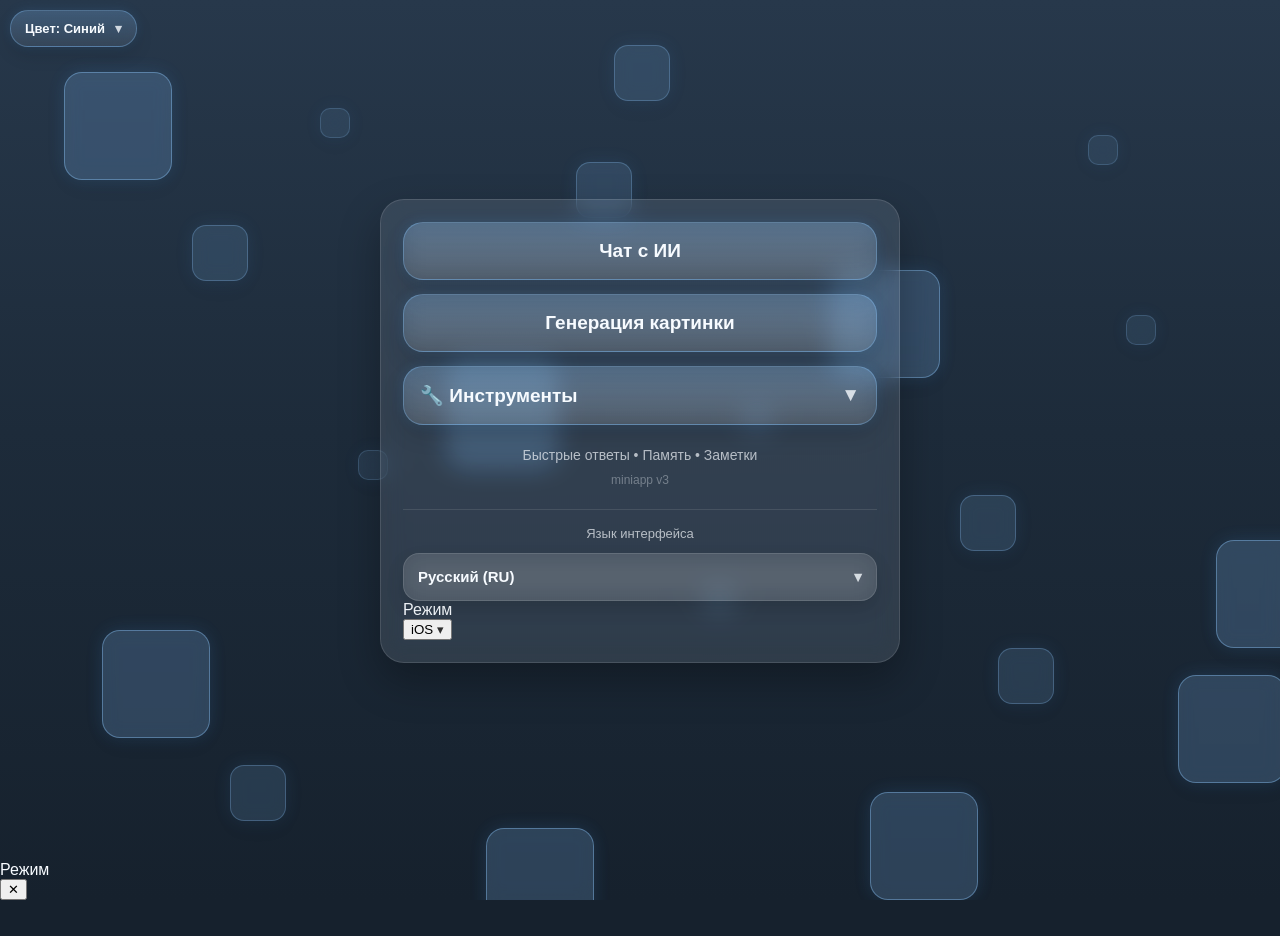
==== docs/index.html @ 754cf3f5 "Update index.html" ====
<!DOCTYPE html>
<html lang="ru">
<head>
  <meta charset="utf-8" />
  <meta name="viewport" content="width=device-width, initial-scale=1, maximum-scale=1, user-scalable=no, viewport-fit=cover" />
  <title>InstaGroq AI</title>

  <script src="https://telegram.org/js/telegram-web-app.js"></script>

  <!-- ПОЛНОЭКРАННЫЙ РЕЖИМ -->
  <script>
    (function(){
      const tg = window.Telegram?.WebApp;
      if (tg) {
        tg.ready();
        tg.expand();
        tg.disableVerticalSwipes();
        
        const setHeight = () => {
          const vh = tg.viewportHeight || window.innerHeight;
          document.documentElement.style.setProperty('--vh', vh + 'px');
        };
        
        setHeight();
        tg.onEvent('viewportChanged', setHeight);
      } else {
        const setHeight = () => {
          document.documentElement.style.setProperty('--vh', window.innerHeight + 'px');
        };
        setHeight();
        window.addEventListener('resize', setHeight);
      }
    })();
  </script>

  <!-- ТЕМА -->
  <script>
    (function(){
      const KEY = "miniapp_theme_v1";
      function getTheme(){
        const url = new URL(window.location.href);
        const qp = url.searchParams.get("theme");
        if (qp) return qp;
        try{ return localStorage.getItem(KEY) || "blue"; }catch(e){ return "blue"; }
      }
      document.documentElement.setAttribute("data-theme", getTheme());
    })();
  </script>

  <!-- Запрет зума -->
  <script>
    (function(){
      document.addEventListener("gesturestart", (e) => e.preventDefault(), { passive:false });
      document.addEventListener("gesturechange", (e) => e.preventDefault(), { passive:false });
      document.addEventListener("gestureend", (e) => e.preventDefault(), { passive:false });

      let lastTouchEnd = 0;
      document.addEventListener("touchend", (e) => {
        const now = Date.now();
        if (now - lastTouchEnd <= 300) e.preventDefault();
        lastTouchEnd = now;
      }, { passive:false });

      document.addEventListener("dblclick", (e) => e.preventDefault(), { passive:false });
    })();
  </script>

  <style>
    /* ПОЛНОЭКРАННЫЕ СТИЛИ */
    :root {
      --vh: 100vh;
    }
    
    html, body {
      height: var(--vh);
      height: -webkit-fill-available;
      margin: 0;
      padding: 0;
      overflow: hidden;
      background: transparent;
    }
    
    body {
      position: relative;
      background: transparent;
      color: var(--text);
      display: flex;
      flex-direction: column;
    }
    
    .wrap {
      height: var(--vh);
      height: -webkit-fill-available;
      display: flex;
      align-items: center;
      justify-content: center;
      padding: 0 16px;
      position: relative;
      z-index: 10;
    }
    
    .card {
      width: min(520px, 100%);
      max-height: 90vh;
      overflow-y: auto;
      -webkit-overflow-scrolling: touch;
    }

    .header, .top, .tool-header {
      padding-top: 12px !important;
    }
  </style>

  <link rel="stylesheet" href="./css/base.css?v=3">
  <link rel="stylesheet" href="./css/index.css?v=6">
  <link rel="stylesheet" href="./css/tools.css?v=1">
</head>

<body>
  <!-- КНОПКА ТЕМЫ -->
  <button class="themePill" id="themeBtn" type="button">
    <span id="themeBtnText">Цвет: Синий</span> <span class="chev">▾</span>
  </button>

  <!-- КУБИКИ -->
  <div class="cube f1" style="left:5%; top:8%"></div>
  <div class="cube small f2" style="left:15%; top:25%"></div>
  <div class="cube tiny f3" style="left:25%; top:12%"></div>
  <div class="cube f4" style="left:35%; top:40%"></div>
  <div class="cube small f5" style="left:45%; top:18%"></div>
  <div class="cube tiny f6" style="left:55%; top:65%"></div>
  <div class="cube f1" style="left:65%; top:30%"></div>
  <div class="cube small f2" style="left:75%; top:55%"></div>
  <div class="cube tiny f3" style="left:85%; top:15%"></div>
  <div class="cube f4" style="left:92%; top:75%"></div>
  
  <div class="cube f5" style="left:8%; top:70%"></div>
  <div class="cube small f6" style="left:18%; top:85%"></div>
  <div class="cube tiny f1" style="left:28%; top:50%"></div>
  <div class="cube f2" style="left:38%; top:92%"></div>
  <div class="cube small f3" style="left:48%; top:5%"></div>
  <div class="cube tiny f4" style="left:58%; top:45%"></div>
  <div class="cube f5" style="left:68%; top:88%"></div>
  <div class="cube small f6" style="left:78%; top:72%"></div>
  <div class="cube tiny f1" style="left:88%; top:35%"></div>
  <div class="cube f2" style="left:95%; top:60%"></div>

  <div class="wrap">
    <div class="card">
      <!-- ОБЫЧНЫЕ КНОПКИ -->
      <button class="btn" id="chatBtn" onclick="openPage('chat.html')">💬 Чат с ИИ</button>
      <button class="btn" id="imgBtn" onclick="openPage('image.html')">🎨 Генерация картинки</button>
      
      <!-- КНОПКА ИНСТРУМЕНТОВ -->
      <div class="tools-container">
        <button class="btn tools-btn" id="toolsBtn" type="button">
          <span id="toolsBtnText">🔧 Инструменты</span> <span class="chev" id="toolsChev">▼</span>
        </button>
        
        <div class="tools-dropdown" id="toolsDropdown">
          <div class="tool-item" onclick="openTool('remove-bg.html')">
            <span class="tool-icon">📸</span>
            <span class="tool-text" id="toolRemoveBgText">Удаление фона</span>
            <span class="tool-arrow">▶</span>
          </div>
          <div class="tool-item" onclick="openTool('text-from-image.html')">
            <span class="tool-icon">🎨</span>
            <span class="tool-text" id="toolTextFromImageText">Текст с фото</span>
            <span class="tool-arrow">▶</span>
          </div>
          <div class="tool-item" onclick="openTool('selfie-filters.html')">
            <span class="tool-icon">🤳</span>
            <span class="tool-text" id="toolSelfieFiltersText">Селфи фильтры</span>
            <span class="tool-arrow">▶</span>
          </div>
          <div class="tool-item" onclick="openTool('music.html')">
            <span class="tool-icon">🎵</span>
            <span class="tool-text" id="toolMusicText">Создание музыки</span>
            <span class="tool-arrow">▶</span>
          </div>
          <div class="tool-item" onclick="openTool('meme.html')">
            <span class="tool-icon">📝</span>
            <span class="tool-text" id="toolMemeText">Создание мемов</span>
            <span class="tool-arrow">▶</span>
          </div>
          <div class="tool-item" onclick="openTool('qr.html')">
            <span class="tool-icon">📱</span>
            <span class="tool-text" id="toolQrText">QR коды</span>
            <span class="tool-arrow">▶</span>
          </div>
        </div>
      </div>

      <div class="sub" id="subText">Быстрые ответы • Память • Заметки</div>
      <div class="ver" id="verText">miniapp v3</div>

      <!-- БЛОК ЯЗЫКА -->
      <div class="langBlock">
        <div class="langTitle" id="langTitle">Язык интерфейса</div>
        <button class="langPill" id="langBtn" type="button">
          <span id="langBtnText">Русский (RU)</span> <span class="chev">▾</span>
        </button>
      </div>

      <!-- БЛОК ПЛАТФОРМЫ (iOS/Android) - НОВЫЙ -->
      <div class="platformBlock">
        <div class="platformTitle" id="platformTitle">Режим</div>
        <button class="platformPill" id="platformBtn" type="button">
          <span id="platformBtnText">iOS</span> <span class="chev">▾</span>
        </button>
      </div>
    </div>
  </div>

  <!-- Оверлей языков -->
  <div class="langOverlay" id="langOverlay">
    <div class="langSheet">
      <div class="langSheetHeader">
        <div class="langSheetTitle" id="langSheetTitle">Язык</div>
        <button class="langClose" id="langClose" type="button">✕</button>
      </div>
      <div class="langList" id="langList"></div>
    </div>
  </div>

  <!-- Оверлей темы -->
  <div class="themeOverlay" id="themeOverlay">
    <div class="themeSheet">
      <div class="themeSheetHeader">
        <div class="themeSheetTitle" id="themeSheetTitle">Цвет</div>
        <button class="themeClose" id="themeClose" type="button">✕</button>
      </div>
      <div class="themeList" id="themeList"></div>
    </div>
  </div>

  <!-- Оверлей платформы (iOS/Android) - НОВЫЙ -->
  <div class="platformOverlay" id="platformOverlay">
    <div class="platformSheet">
      <div class="platformSheetHeader">
        <div class="platformSheetTitle" id="platformSheetTitle">Режим</div>
        <button class="platformClose" id="platformClose" type="button">✕</button>
      </div>
      <div class="platformList" id="platformList"></div>
    </div>
  </div>

  <script>
    // Функция открытия страниц внутри Telegram
    function openPage(page) {
      const tg = window.Telegram?.WebApp;
      const lang = getSavedLang();
      const theme = getSavedTheme();
      const platform = getSavedPlatform();
      
      const baseUrl = window.location.origin + window.location.pathname.replace('index.html', '');
      const fullUrl = `${baseUrl}${page}?lang=${encodeURIComponent(lang)}&theme=${encodeURIComponent(theme)}&platform=${encodeURIComponent(platform)}`;
      
      window.location.href = fullUrl;
    }

    // Функция открытия инструментов
    function openTool(toolPage) {
      const tg = window.Telegram?.WebApp;
      const lang = getSavedLang();
      const theme = getSavedTheme();
      const platform = getSavedPlatform();
      
      const baseUrl = window.location.origin + window.location.pathname.replace('index.html', '');
      const fullUrl = `${baseUrl}tools/${toolPage}?lang=${encodeURIComponent(lang)}&theme=${encodeURIComponent(theme)}&platform=${encodeURIComponent(platform)}`;
      
      window.location.href = fullUrl;
    }

    // Получение сохраненного языка
    function getSavedLang() {
      try { return localStorage.getItem("miniapp_lang_v1") || "ru"; } 
      catch(e) { return "ru"; }
    }

    // Получение сохраненной темы
    function getSavedTheme() {
      try { return localStorage.getItem("miniapp_theme_v1") || "blue"; } 
      catch(e) { return "blue"; }
    }

    // Получение сохраненной платформы (iOS/Android) - НОВОЕ
    function getSavedPlatform() {
      try { return localStorage.getItem("miniapp_platform_v1") || "ios"; } 
      catch(e) { return "ios"; }
    }

    // Инициализация выпадающего меню
    (function() {
      const toolsBtn = document.getElementById('toolsBtn');
      const toolsDropdown = document.getElementById('toolsDropdown');
      const toolsChev = document.getElementById('toolsChev');
      
      if (!toolsBtn || !toolsDropdown) return;
      
      let isOpen = false;
      try {
        isOpen = localStorage.getItem('tools_menu_open') === 'true';
      } catch(e) {}
      
      function toggleTools(e) {
        e.preventDefault();
        e.stopPropagation();
        
        isOpen = !isOpen;
        
        if (isOpen) {
          toolsDropdown.classList.add('open');
          toolsBtn.classList.add('active');
          toolsChev.classList.add('rotate');
          toolsChev.textContent = '▲';
        } else {
          toolsDropdown.classList.remove('open');
          toolsBtn.classList.remove('active');
          toolsChev.classList.remove('rotate');
          toolsChev.textContent = '▼';
        }
        
        try {
          localStorage.setItem('tools_menu_open', isOpen);
        } catch(e) {}
      }
      
      toolsBtn.addEventListener('click', toggleTools);
      
      document.addEventListener('click', (e) => {
        if (isOpen && !toolsBtn.contains(e.target) && !toolsDropdown.contains(e.target)) {
          toggleTools(e);
        }
      });
      
      if (isOpen) {
        toolsDropdown.classList.add('open');
        toolsBtn.classList.add('active');
        toolsChev.textContent = '▲';
      }
    })();
  </script>

  <!-- Подключаем index.js -->
  <script type="module" src="./js/index.js?v=7"></script>
</body>
</html>
---- docs/css/base.css ----
:root{
  --vh: 100vh;
  --bgTop:#27384b;
  --bgMid:#1d2b3a;
  --bgBot:#16212d;
  --accent1:#5aaeff;
  --accent2:#3496ff;
  --text:#f7fbff;
  --user-bg: rgba(90, 174, 255, 0.28);
  --user-border: rgba(90, 174, 255, 0.34);
}

/* Черная тема */
:root[data-theme="black"]{
  --bgTop:#1b2430;
  --bgMid:#141b24;
  --bgBot:#0e141c;
  --accent1:#8bb8ff;
  --accent2:#5a98ff;
  --text:#f7fbff;
  --user-bg: rgba(139, 184, 255, 0.25);
  --user-border: rgba(139, 184, 255, 0.30);
}

/* Светлая тема */
:root[data-theme="light"]{
  --bgTop:#e8edf5;
  --bgMid:#d9e0eb;
  --bgBot:#cad1de;
  --accent1:#3a8cff;
  --accent2:#1a6cff;
  --text:#1a2634;
  --user-bg: rgba(58, 140, 255, 0.12);
  --user-border: rgba(58, 140, 255, 0.20);
}

*{
  box-sizing:border-box;
  -webkit-tap-highlight-color: transparent;
}

html,body{
  height:100%;
  margin:0;
  font-family:-apple-system,BlinkMacSystemFont,"Segoe UI",Roboto,Inter,Arial,sans-serif;
}

/* защита от вспышек */
html{
  background: var(--bgBot);
}

body{
  position: relative;
  background: transparent;
  background-color: var(--bgBot);
  color: var(--text);
  display: flex;
  flex-direction: column;
  height: var(--vh);
  overflow: hidden;
  touch-action: manipulation;
  -webkit-text-size-adjust: 100%;
}

/* основной фон */
body::after{
  content:"";
  position: fixed;
  inset: 0;
  pointer-events: none;
  z-index: 0;

  background:
    linear-gradient(180deg, var(--bgTop) 0%, var(--bgMid) 48%, var(--bgBot) 100%);
  background-repeat: no-repeat;
  background-color: var(--bgBot);
  filter: none;
}

/* контент поверх */
body > *{
  position: relative;
  z-index: 2;
}
---- docs/css/index.css ----
:root {
  --vh: 100vh;

  --bgTop: #27384b;
  --bgMid: #1d2b3a;
  --bgBot: #16212d;

  --accent1: #5aaeff;
  --accent2: #3496ff;

  --text: #f7fbff;
  --subtext: rgba(247, 251, 255, 0.68);
  
  /* Панели выбора */
  --sheet-bg: rgba(24, 31, 40, .97);
  --sheet-border: rgba(255, 255, 255, .10);
  --sheet-text: #f7fbff;
}

/* Черная тема */
:root[data-theme="black"]{
  --bgTop:#1b2430;
  --bgMid:#141b24;
  --bgBot:#0e141c;
  --accent1:#8bb8ff;
  --accent2:#5a98ff;
  --subtext: rgba(247, 251, 255, 0.68);
  --sheet-bg: rgba(24, 31, 40, .97);
  --sheet-border: rgba(255, 255, 255, .10);
  --sheet-text: #f7fbff;
}

/* Синяя тема */
:root[data-theme="blue"]{
  --bgTop:#27384b;
  --bgMid:#1d2b3a;
  --bgBot:#16212d;
  --accent1:#5aaeff;
  --accent2:#3496ff;
  --text:#f7fbff;
  --subtext: rgba(247, 251, 255, 0.68);
  --sheet-bg: rgba(39, 56, 75, 0.95);
  --sheet-border: rgba(90, 174, 255, 0.3);
  --sheet-text: #f7fbff;
}

/* Светлая тема */
:root[data-theme="light"]{
  --bgTop:#e8edf5;
  --bgMid:#d9e0eb;
  --bgBot:#cad1de;
  --accent1:#3a8cff;
  --accent2:#1a6cff;
  --text:#1a2634;
  --subtext: rgba(0, 0, 0, 0.55);
  
  /* Светлые панели с блюром */
  --sheet-bg: rgba(255, 255, 255, 0.85);
  --sheet-border: rgba(0, 0, 0, 0.1);
  --sheet-text: #1a2634;
  
  /* Серая обводка для кнопок */
  --btn-border: rgba(0, 0, 0, 0.15);
  --btn-bg: rgba(255, 255, 255, 0.4);
  --btn-blur: blur(12px);
}

* {
  box-sizing: border-box;
  -webkit-tap-highlight-color: transparent;
}

html, body {
  height: 100%;
  margin: 0;
  font-family: -apple-system, BlinkMacSystemFont, "Segoe UI", Roboto, Inter, Arial, sans-serif;
  overflow: hidden;
  overscroll-behavior: none;
  touch-action: manipulation;
  -webkit-text-size-adjust: 100%;
}

body {
  position: relative;
  background: transparent;
  background-color: var(--bgBot);
  color: var(--text);
  display: flex;
  flex-direction: column;
  height: var(--vh);
  overflow: hidden;
}

body::after {
  content: "";
  position: fixed;
  inset: 0;
  pointer-events: none;
  z-index: 0;
  background:
    linear-gradient(180deg, var(--bgTop) 0%, var(--bgMid) 48%, var(--bgBot) 100%);
  background-repeat: no-repeat;
  background-color: var(--bgBot);
  filter: none;
}

body > * {
  position: relative;
  z-index: 2;
}

/* ========================= */
/* КУБИКИ - НЕ ТРОГАЕМ */
/* ========================= */
.cube {
  position: absolute;
  width: 108px;
  height: 108px;
  border-radius: 18px;

  background: color-mix(in srgb, var(--accent1) 18%, white 10%);
  border: 1px solid color-mix(in srgb, var(--accent1) 42%, white 20%);
  backdrop-filter: blur(8px) saturate(120%);
  -webkit-backdrop-filter: blur(8px) saturate(120%);
  box-shadow:
    0 8px 20px rgba(0,0,0,.08),
    0 0 18px color-mix(in srgb, var(--accent1) 22%, transparent);
  pointer-events: none;
  opacity: .72;
}

.cube.small {
  width: 56px;
  height: 56px;
  border-radius: 14px;
  opacity: .52;
}

.cube.tiny {
  width: 30px;
  height: 30px;
  border-radius: 10px;
  opacity: .38;
}

/* анимации */
.f1 { animation: drift1 14s ease-in-out infinite; }
.f2 { animation: drift2 16s ease-in-out infinite; }
.f3 { animation: drift3 15s ease-in-out infinite; }
.f4 { animation: drift4 17s ease-in-out infinite; }
.f5 { animation: drift5 13s ease-in-out infinite; }
.f6 { animation: drift6 18s ease-in-out infinite; }

@keyframes drift1{ 0%,100%{transform: translate(0,0)} 50%{transform: translate(12px,-14px)} }
@keyframes drift2{ 0%,100%{transform: translate(0,0)} 50%{transform: translate(-14px,-10px)} }
@keyframes drift3{ 0%,100%{transform: translate(0,0)} 50%{transform: translate(10px,12px)} }
@keyframes drift4{ 0%,100%{transform: translate(0,0)} 50%{transform: translate(-12px,14px)} }
@keyframes drift5{ 0%,100%{transform: translate(0,0)} 50%{transform: translate(8px,-10px)} }
@keyframes drift6{ 0%,100%{transform: translate(0,0)} 50%{transform: translate(-8px,10px)} }

/* ========================= */
/* ОСНОВНОЙ КОНТЕЙНЕР */
/* ========================= */
.wrap {
  position: relative;
  height: 100%;
  display: flex;
  align-items: center;
  justify-content: center;
  padding: 24px;
  z-index: 10;
}

/* ========================= */
/* КАРТОЧКА МЕНЮ */
/* ========================= */
.card {
  width: min(520px, 100%);
  padding: 22px;
  border-radius: 24px;
  background: rgba(255, 255, 255, .10);
  border: 1px solid rgba(255, 255, 255, .12);
  backdrop-filter: blur(12px) saturate(118%);
  -webkit-backdrop-filter: blur(12px) saturate(118%);
  box-shadow: 0 18px 42px rgba(0,0,0,.28);
}

/* ========================= */
/* КНОПКИ - СВЕТЛАЯ ТЕМА С БЛЮРОМ И СЕРОЙ ОБВОДКОЙ */
/* ========================= */
.btn {
  display: block;
  width: 100%;
  text-align: center;
  padding: 17px 16px;
  border-radius: 20px;
  font-size: 19px;
  font-weight: 800;
  color: var(--text);
  text-decoration: none;
  background:
    linear-gradient(
      180deg,
      color-mix(in srgb, var(--accent1) 18%, white 8%) 0%,
      rgba(255,255,255,.08) 100%
    );
  border: 1px solid color-mix(in srgb, var(--accent1) 24%, rgba(255,255,255,.12));
  backdrop-filter: blur(12px) saturate(115%);
  -webkit-backdrop-filter: blur(12px) saturate(115%);
  box-shadow:
    0 10px 22px rgba(0,0,0,.14),
    0 0 14px color-mix(in srgb, var(--accent1) 16%, transparent);
  margin-bottom: 14px;
  transition: all 0.2s ease;
}

/* Светлая тема - кнопки с блюром и серой обводкой */
:root[data-theme="light"] .btn {
  background: var(--btn-bg);
  backdrop-filter: var(--btn-blur);
  -webkit-backdrop-filter: var(--btn-blur);
  border: 1.5px solid var(--btn-border);
  color: var(--text);
  box-shadow: 0 4px 12px rgba(0, 0, 0, 0.05);
}

.btn:active {
  transform: scale(.995);
  box-shadow:
    0 12px 24px rgba(0,0,0,.18),
    0 0 18px color-mix(in srgb, var(--accent1) 20%, transparent);
}

.btn:hover {
  border-color: color-mix(in srgb, var(--accent1) 35%, rgba(255,255,255,.18));
  background:
    linear-gradient(
      180deg,
      color-mix(in srgb, var(--accent1) 22%, white 10%) 0%,
      rgba(255,255,255,.10) 100%
    );
}

/* Светлая тема - hover для кнопок */
:root[data-theme="light"] .btn:hover {
  border-color: var(--accent1);
  background: rgba(255, 255, 255, 0.5);
}

/* ========================= */
/* КНОПКА ИНСТРУМЕНТОВ */
/* ========================= */
.tools-btn {
  display: flex !important;
  align-items: center !important;
  justify-content: space-between !important;
  margin-bottom: 0 !important;
}

.tools-btn.active {
  border-color: var(--accent1) !important;
  background: rgba(255,255,255,0.15) !important;
}

/* Светлая тема - кнопка инструментов */
:root[data-theme="light"] .tools-btn {
  background: var(--btn-bg);
  backdrop-filter: var(--btn-blur);
  -webkit-backdrop-filter: var(--btn-blur);
  border: 1.5px solid var(--btn-border);
}

:root[data-theme="light"] .tools-btn.active {
  background: rgba(255, 255, 255, 0.5) !important;
  border-color: var(--accent1) !important;
}

/* Выпадающий список */
.tools-dropdown {
  max-height: 0;
  opacity: 0;
  overflow: hidden;
  transition: all 0.3s cubic-bezier(0.4, 0, 0.2, 1);
  margin: 0;
  border-radius: 16px;
}

.tools-dropdown.open {
  max-height: 500px;
  opacity: 1;
  margin: 12px 0 8px 0;
}

/* Элементы инструментов */
.tool-item {
  display: flex;
  align-items: center;
  padding: 14px 18px;
  margin: 6px 0;
  background: rgba(255, 255, 255, 0.06);
  border: 1px solid rgba(255, 255, 255, .12);
  border-radius: 16px;
  backdrop-filter: blur(12px) saturate(140%);
  -webkit-backdrop-filter: blur(12px) saturate(140%);
  text-decoration: none;
  color: var(--text);
  transition: all 0.2s ease;
  position: relative;
  overflow: hidden;
  box-shadow: 0 10px 22px rgba(0,0,0,.14);
}

/* Светлая тема - элементы инструментов с блюром и серой обводкой */
:root[data-theme="light"] .tool-item {
  background: var(--btn-bg);
  backdrop-filter: var(--btn-blur);
  -webkit-backdrop-filter: var(--btn-blur);
  border: 1.5px solid var(--btn-border);
  box-shadow: 0 4px 12px rgba(0, 0, 0, 0.05);
}

.tool-item:hover {
  background: rgba(255, 255, 255, 0.15);
  border-color: var(--accent1);
  transform: translateX(6px);
}

/* Светлая тема - hover для элементов инструментов */
:root[data-theme="light"] .tool-item:hover {
  background: rgba(255, 255, 255, 0.5);
  border-color: var(--accent1);
}

.tool-icon {
  font-size: 26px;
  min-width: 48px;
  text-align: center;
  filter: drop-shadow(0 2px 4px rgba(0,0,0,0.2));
}

.tool-text {
  flex: 1;
  font-weight: 700;
  font-size: 16px;
  letter-spacing: 0.3px;
}

.tool-arrow {
  color: rgba(255, 255, 255, 0.4);
  font-size: 14px;
  transition: transform 0.2s ease;
}

/* Светлая тема - стрелка */
:root[data-theme="light"] .tool-arrow {
  color: rgba(0, 0, 0, 0.4);
}

.tool-item:hover .tool-arrow {
  color: var(--accent1);
  transform: translateX(3px);
}

/* ========================= */
/* ТЕКСТЫ */
/* ========================= */
.sub {
  margin-top: 22px;
  text-align: center;
  color: var(--subtext);
  font-size: 14px;
}

.ver {
  margin-top: 10px;
  text-align: center;
  font-size: 12px;
  opacity: 0.5;
  color: var(--subtext);
}

/* ========================= */
/* БЛОК ЯЗЫКА */
/* ========================= */
.langBlock {
  margin-top: 22px;
  border-top: 1px solid rgba(255, 255, 255, .10);
  padding-top: 16px;
}

/* Светлая тема - разделитель */
:root[data-theme="light"] .langBlock {
  border-top-color: rgba(0, 0, 0, 0.1);
}

.langTitle {
  font-size: 13px;
  color: var(--subtext);
  margin-bottom: 12px;
  text-align: center;
}

.langPill {
  width: 100%;
  border-radius: 16px;
  padding: 14px 14px;
  background: rgba(255, 255, 255, .10);
  border: 1px solid rgba(255, 255, 255, .12);
  color: var(--text);
  outline: none;
  backdrop-filter: blur(12px) saturate(115%);
  -webkit-backdrop-filter: blur(12px) saturate(115%);
  box-shadow: 0 8px 18px rgba(0,0,0,.12);
  font-size: 15px;
  font-weight: 700;
  display: flex;
  align-items: center;
  justify-content: space-between;
  gap: 12px;
  cursor: pointer;
  transition: all 0.2s ease;
}

/* Светлая тема - кнопка языка с блюром и серой обводкой */
:root[data-theme="light"] .langPill {
  background: var(--btn-bg);
  backdrop-filter: var(--btn-blur);
  -webkit-backdrop-filter: var(--btn-blur);
  border: 1.5px solid var(--btn-border);
  color: var(--text);
  box-shadow: 0 4px 12px rgba(0, 0, 0, 0.05);
}

.langPill:hover {
  background: rgba(255, 255, 255, .13);
  border-color: color-mix(in srgb, var(--accent1) 26%, rgba(255,255,255,.18));
}

.langPill:active {
  transform: scale(.995);
}

.chev {
  opacity: .8;
}

/* ========================= */
/* КНОПКА ТЕМЫ */
/* ========================= */
.themePill {
  position: fixed;
  top: calc(10px + env(safe-area-inset-top));
  left: 10px;
  z-index: 10000;
  padding: 10px 14px;
  border-radius: 18px;
  background:
    linear-gradient(
      180deg,
      color-mix(in srgb, var(--accent1) 16%, white 8%) 0%,
      rgba(255,255,255,.08) 100%
    );
  border: 1px solid color-mix(in srgb, var(--accent1) 24%, rgba(255,255,255,.12));
  color: var(--text);
  backdrop-filter: blur(12px) saturate(115%);
  -webkit-backdrop-filter: blur(12px) saturate(115%);
  font-size: 13px;
  font-weight: 800;
  display: flex;
  align-items: center;
  gap: 10px;
  box-shadow:
    0 8px 18px rgba(0,0,0,.12),
    0 0 12px color-mix(in srgb, var(--accent1) 14%, transparent);
  cursor: pointer;
  transition: all 0.2s ease;
}

/* Светлая тема - кнопка темы с блюром и серой обводкой */
:root[data-theme="light"] .themePill {
  background: var(--btn-bg);
  backdrop-filter: var(--btn-blur);
  -webkit-backdrop-filter: var(--btn-blur);
  border: 1.5px solid var(--btn-border);
  color: var(--text);
  box-shadow: 0 4px 12px rgba(0, 0, 0, 0.05);
}

.themePill:hover {
  background:
    linear-gradient(
      180deg,
      color-mix(in srgb, var(--accent1) 20%, white 10%) 0%,
      rgba(255,255,255,.11) 100%
    );
  border-color: color-mix(in srgb, var(--accent1) 30%, rgba(255,255,255,.18));
}

.themePill:active {
  transform: scale(.985);
}

/* ========================= */
/* BOTTOM SHEETS - С ПОЛНОЙ ОБВОДКОЙ */
/* ========================= */
.langOverlay, .themeOverlay {
  position: fixed;
  inset: 0;
  z-index: 9999;
  background: rgba(0,0,0,.34);
  display: none;
}

.langOverlay.show, .themeOverlay.show {
  display: block !important;
}

.langSheet, .themeSheet {
  position: absolute;
  left: 12px;
  right: 12px;
  bottom: calc(12px + env(safe-area-inset-bottom));
  border-radius: 18px;
  background: var(--sheet-bg);
  border: 1.5px solid var(--sheet-border); /* Увеличено до 1.5px для полной обводки */
  backdrop-filter: blur(16px) saturate(118%);
  -webkit-backdrop-filter: blur(16px) saturate(118%);
  box-shadow: 0 20px 44px rgba(0,0,0,.32);
  overflow: hidden;
  transform: translateY(110%);
  opacity: 0;
  transition: transform .35s cubic-bezier(.2,.8,.2,1), opacity .25s ease;
}

.langOverlay.show .langSheet,
.themeOverlay.show .themeSheet {
  transform: translateY(0);
  opacity: 1;
}

.langSheetHeader, .themeSheetHeader {
  display: flex;
  align-items: center;
  justify-content: space-between;
  padding: 14px;
  border-bottom: 1.5px solid var(--sheet-border); /* Увеличено до 1.5px */
}

.langSheetTitle, .themeSheetTitle {
  font-weight: 800;
  color: var(--sheet-text);
}

.langClose, .themeClose {
  border: 0;
  background: rgba(255, 255, 255, .08);
  color: var(--sheet-text);
  border: 1.5px solid var(--sheet-border); /* Увеличено до 1.5px */
  border-radius: 12px;
  padding: 8px 10px;
  font-weight: 800;
  cursor: pointer;
  transition: all 0.2s ease;
}

.langClose:hover, .themeClose:hover {
  background: rgba(255, 255, 255, .11);
  border-color: var(--accent1);
}

.langList, .themeList {
  height: 40vh;
  overflow-y: auto;
  -webkit-overflow-scrolling: touch;
}

.langItem, .themeItem {
  width: 100%;
  text-align: left;
  padding: 14px;
  border: 0;
  border-bottom: 1.5px solid var(--sheet-border); /* Увеличено до 1.5px */
  background: transparent;
  color: var(--sheet-text);
  font-size: 15px;
  font-weight: 700;
  display: flex;
  align-items: center;
  justify-content: space-between;
  cursor: pointer;
  transition: all 0.2s ease;
}

/* Последний элемент без нижней границы */
.langItem:last-child, .themeItem:last-child {
  border-bottom: none;
}

.langItem:hover, .themeItem:hover {
  background: rgba(255, 255, 255, .06);
}

.langItem .check, .themeItem .check {
  opacity: 0;
  transform: scale(.9);
  transition: .15s ease;
  color: var(--accent1);
}

.langItem.selected .check,
.themeItem.selected .check {
  opacity: 1;
  transform: scale(1);
}

/* ========================= */
/* TOAST УВЕДОМЛЕНИЯ */
/* ========================= */
.toast-notification {
  position: fixed;
  top: 20px;
  left: 50%;
  transform: translateX(-50%);
  background: var(--sheet-bg);
  border: 1.5px solid var(--sheet-border); /* Увеличено до 1.5px */
  border-radius: 24px;
  padding: 12px 20px;
  color: var(--sheet-text);
  font-weight: 600;
  backdrop-filter: blur(14px);
  -webkit-backdrop-filter: blur(14px);
  box-shadow: 0 10px 24px rgba(0,0,0,0.26);
  z-index: 100000;
  animation: slideDown 0.3s ease, fadeOut 0.3s ease 2.7s forwards;
  pointer-events: none;
  white-space: nowrap;
}

@keyframes slideDown {
  from {
    transform: translate(-50%, -100%);
    opacity: 0;
  }
  to {
    transform: translate(-50%, 0);
    opacity: 1;
  }
}

@keyframes fadeOut {
  to {
    opacity: 0;
    transform: translate(-50%, -12px);
  }
}
---- docs/css/tools.css ----
/* docs/css/tools.css */

/* Контейнер для инструментов */
.tools-container {
  width: 100%;
  margin: 8px 0;
}

/* Кнопка инструментов */
.tools-btn {
  display: flex !important;
  align-items: center !important;
  justify-content: space-between !important;
  width: 100%;
  margin-bottom: 0 !important;
  cursor: pointer;
  transition: all 0.2s ease;
}

.tools-btn.active {
  background: rgba(255, 255, 255, 0.18) !important;
  border-color: var(--accent1) !important;
  box-shadow: 0 0 15px rgba(58, 160, 255, 0.3);
}

/* Выпадающий список */
.tools-dropdown {
  max-height: 0;
  opacity: 0;
  overflow: hidden;
  transition: all 0.3s cubic-bezier(0.4, 0, 0.2, 1);
  margin: 0;
  border-radius: 16px;
}

.tools-dropdown.open {
  max-height: 500px;
  opacity: 1;
  margin: 12px 0 8px 0;
}

/* Элементы инструментов */
.tool-item {
  display: flex;
  align-items: center;
  padding: 14px 18px;
  margin: 6px 0;
  background: rgba(255, 255, 255, 0.06);
  border: 1.5px solid rgba(255, 255, 255, 0.12);
  border-radius: 16px;
  backdrop-filter: blur(12px) saturate(140%);
  -webkit-backdrop-filter: blur(12px) saturate(140%);
  text-decoration: none;
  color: var(--text);
  transition: all 0.2s ease;
  position: relative;
  overflow: hidden;
}

.tool-item::before {
  content: '';
  position: absolute;
  top: 0;
  left: 0;
  width: 100%;
  height: 100%;
  background: linear-gradient(90deg, transparent, rgba(255, 255, 255, 0.05), transparent);
  transform: translateX(-100%);
  transition: transform 0.6s ease;
}

.tool-item:hover::before {
  transform: translateX(100%);
}

.tool-item:hover {
  background: rgba(255, 255, 255, 0.12);
  border-color: var(--accent1);
  transform: translateX(6px);
  box-shadow: 0 4px 12px rgba(0, 0, 0, 0.2);
}

.tool-item:active {
  transform: scale(0.98);
}

.tool-icon {
  font-size: 26px;
  min-width: 48px;
  text-align: center;
  filter: drop-shadow(0 2px 4px rgba(0,0,0,0.2));
}

.tool-text {
  flex: 1;
  font-weight: 700;
  font-size: 16px;
  letter-spacing: 0.3px;
}

.tool-arrow {
  color: rgba(255, 255, 255, 0.4);
  font-size: 14px;
  transition: transform 0.2s ease;
}

.tool-item:hover .tool-arrow {
  color: var(--accent1);
  transform: translateX(3px);
}

/* Счетчик инструментов */
.tools-count {
  font-size: 12px;
  background: rgba(255, 255, 255, 0.15);
  padding: 2px 8px;
  border-radius: 12px;
  margin-left: 8px;
  border: 1px solid rgba(255, 255, 255, 0.1);
}

/* Анимация для шеврона */
.chev.rotate {
  transform: rotate(180deg);
  transition: transform 0.3s ease;
}

/* Темы - цвета для иконок */
:root[data-theme="blue"] .tool-item:hover {
  border-color: #3aa0ff;
}
:root[data-theme="blue"] .tool-arrow:hover {
  color: #3aa0ff;
}

:root[data-theme="black"] .tool-item:hover {
  border-color: #6aa7ff;
}
:root[data-theme="black"] .tool-arrow:hover {
  color: #6aa7ff;
}

:root[data-theme="purple"] .tool-item:hover {
  border-color: #b98cff;
}
:root[data-theme="purple"] .tool-arrow:hover {
  color: #b98cff;
}

:root[data-theme="green"] .tool-item:hover {
  border-color: #2fd6a3;
}
:root[data-theme="green"] .tool-arrow:hover {
  color: #2fd6a3;
}

:root[data-theme="gray"] .tool-item:hover {
  border-color: #7fb2ff;
}
:root[data-theme="gray"] .tool-arrow:hover {
  color: #7fb2ff;
}

/* ===== СТИЛЬ NORMAL ДЛЯ ИНСТРУМЕНТОВ ===== */
:root[data-style="normal"] .tool-item {
  background: rgba(255,255,255,0.03);
  border: 1px solid rgba(255,255,255,0.05);
}

:root[data-style="normal"] .tool-item:hover {
  background: rgba(255,255,255,0.06);
  border-color: rgba(255,255,255,0.15);
  transform: translateX(5px);
}

:root[data-style="normal"] .tool-arrow {
  color: rgba(255,255,255,0.3);
}

:root[data-style="normal"] .tool-item:hover .tool-arrow {
  color: rgba(255,255,255,0.8);
}

:root[data-style="normal"] .tools-btn.active {
  background: var(--btn-hover-gradient);
  border-color: rgba(255,255,255,0.2);
}
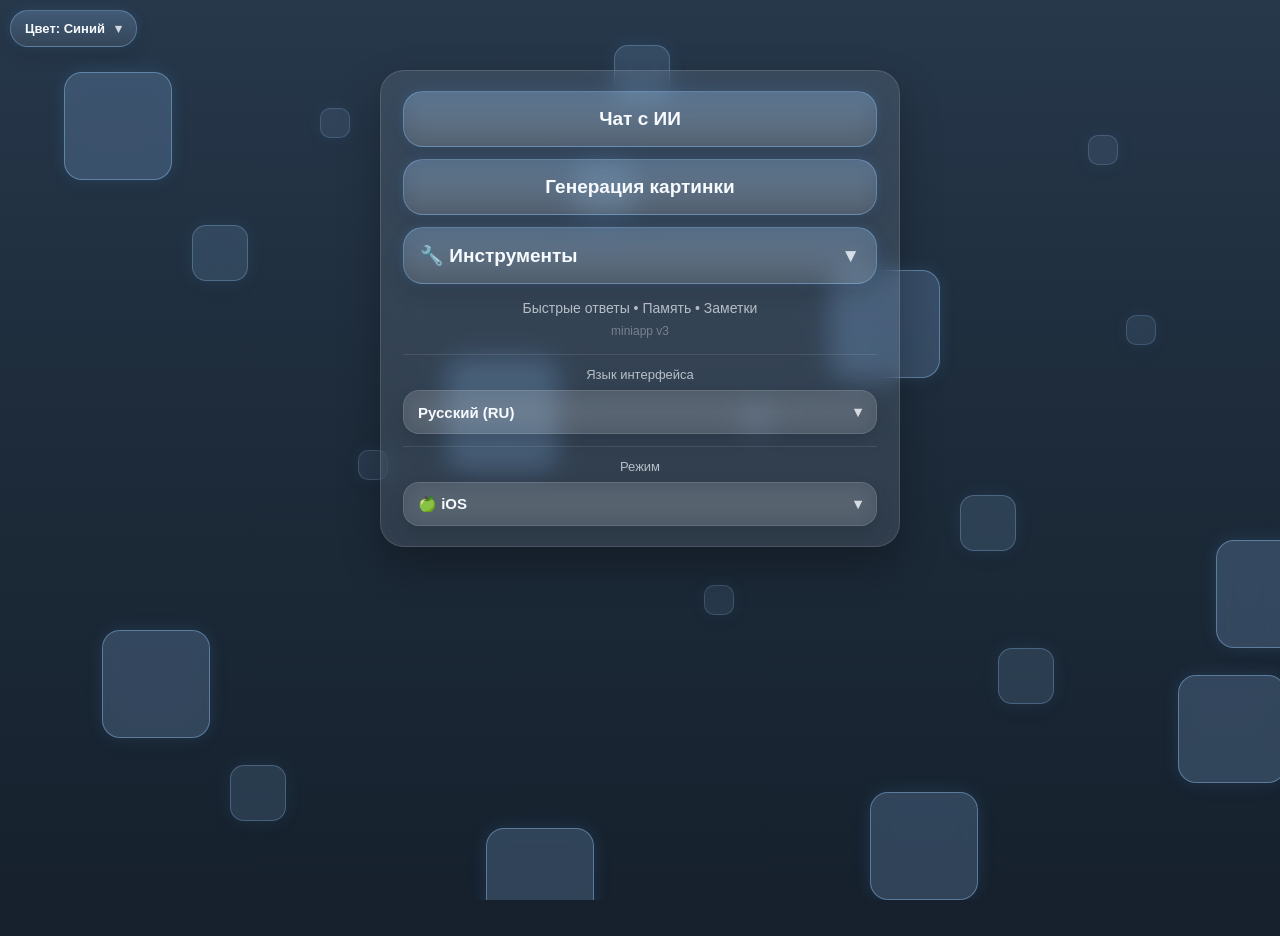
==== commit 5daeb2c0: "Update index.html" ====
--- a/docs/index.html
+++ b/docs/index.html
@@ -3,7 +3,7 @@
 <head>
   <meta charset="utf-8" />
   <meta name="viewport" content="width=device-width, initial-scale=1, maximum-scale=1, user-scalable=no, viewport-fit=cover" />
-  <title>InstaGroq AI</title>
+  <title>💫 NextAI</title>
 
   <script src="https://telegram.org/js/telegram-web-app.js"></script>
 
--- a/docs/css/index.css
+++ b/docs/css/index.css
@@ -30,13 +30,13 @@
   --sheet-text: #f7fbff;
 }
 
-/* Синяя тема */
+/* Синяя тема - кнопки стали светлее */
 :root[data-theme="blue"]{
   --bgTop:#27384b;
   --bgMid:#1d2b3a;
   --bgBot:#16212d;
-  --accent1:#5aaeff;
-  --accent2:#3496ff;
+  --accent1: #6bb5ff;  /* Светлее (было #5aaeff) */
+  --accent2: #4aa3ff;  /* Светлее (было #3496ff) */
   --text:#f7fbff;
   --subtext: rgba(247, 251, 255, 0.68);
   --sheet-bg: rgba(39, 56, 75, 0.95);
@@ -44,25 +44,61 @@
   --sheet-text: #f7fbff;
 }
 
-/* Светлая тема */
+/* ===== СВЕТЛАЯ ТЕМА ===== */
 :root[data-theme="light"]{
   --bgTop:#e8edf5;
   --bgMid:#d9e0eb;
   --bgBot:#cad1de;
   --accent1:#3a8cff;
   --accent2:#1a6cff;
-  --text:#1a2634;
-  --subtext: rgba(0, 0, 0, 0.55);
   
-  /* Светлые панели с блюром */
+  /* 📝 ТЕКСТ */
+  --text-primary: #2c3e50;
+  --text-secondary: #4a5a6a;
+  
+  /* Панели */
   --sheet-bg: rgba(255, 255, 255, 0.85);
   --sheet-border: rgba(0, 0, 0, 0.1);
-  --sheet-text: #1a2634;
+  --sheet-text: var(--text-primary);
   
-  /* Серая обводка для кнопок */
-  --btn-border: rgba(0, 0, 0, 0.15);
+  /* 🔘 СЕРАЯ ОБВОДКА */
+  --btn-border: #c0c0c0;
+  --btn-border-width: 1.5px;
   --btn-bg: rgba(255, 255, 255, 0.4);
   --btn-blur: blur(12px);
+}
+
+/* ========================= */
+/* ANDROID MODE */
+/* ========================= */
+html.android-mode .cube {
+  display: none !important;
+}
+
+html.android-mode .card,
+html.android-mode .btn,
+html.android-mode .tools-btn,
+html.android-mode .tool-item,
+html.android-mode .langPill,
+html.android-mode .themePill,
+html.android-mode .platformPill {
+  backdrop-filter: none !important;
+  -webkit-backdrop-filter: none !important;
+  filter: none !important;
+  box-shadow: none !important;
+  border: 1px solid rgba(255, 255, 255, 0.1) !important;
+  background: rgba(255, 255, 255, 0.08) !important;
+}
+
+html.android-mode[data-theme="light"] .btn,
+html.android-mode[data-theme="light"] .tools-btn,
+html.android-mode[data-theme="light"] .tool-item,
+html.android-mode[data-theme="light"] .langPill,
+html.android-mode[data-theme="light"] .themePill,
+html.android-mode[data-theme="light"] .platformPill {
+  border: var(--btn-border-width) solid var(--btn-border) !important;
+  background: rgba(255, 255, 255, 0.8) !important;
+  color: var(--text-primary) !important;
 }
 
 * {
@@ -110,7 +146,7 @@
 }
 
 /* ========================= */
-/* КУБИКИ - НЕ ТРОГАЕМ */
+/* КУБИКИ */
 /* ========================= */
 .cube {
   position: absolute;
@@ -159,40 +195,43 @@
 @keyframes drift6{ 0%,100%{transform: translate(0,0)} 50%{transform: translate(-8px,10px)} }
 
 /* ========================= */
-/* ОСНОВНОЙ КОНТЕЙНЕР */
+/* ОСНОВНОЙ КОНТЕЙНЕР - ИСПРАВЛЕНО */
 /* ========================= */
 .wrap {
   position: relative;
   height: 100%;
   display: flex;
-  align-items: center;
+  align-items: flex-start;
   justify-content: center;
-  padding: 24px;
+  padding: 16px 24px;
+  padding-top: calc(70px + env(safe-area-inset-top));
   z-index: 10;
-}
-
-/* ========================= */
-/* КАРТОЧКА МЕНЮ */
+  overflow-y: auto;
+}
+
+/* ========================= */
+/* КАРТОЧКА МЕНЮ - ИСПРАВЛЕНО */
 /* ========================= */
 .card {
   width: min(520px, 100%);
-  padding: 22px;
+  padding: 20px 22px;
   border-radius: 24px;
   background: rgba(255, 255, 255, .10);
   border: 1px solid rgba(255, 255, 255, .12);
   backdrop-filter: blur(12px) saturate(118%);
   -webkit-backdrop-filter: blur(12px) saturate(118%);
   box-shadow: 0 18px 42px rgba(0,0,0,.28);
-}
-
-/* ========================= */
-/* КНОПКИ - СВЕТЛАЯ ТЕМА С БЛЮРОМ И СЕРОЙ ОБВОДКОЙ */
+  margin-bottom: 20px;
+}
+
+/* ========================= */
+/* КНОПКИ */
 /* ========================= */
 .btn {
   display: block;
   width: 100%;
   text-align: center;
-  padding: 17px 16px;
+  padding: 16px 16px;
   border-radius: 20px;
   font-size: 19px;
   font-weight: 800;
@@ -210,17 +249,17 @@
   box-shadow:
     0 10px 22px rgba(0,0,0,.14),
     0 0 14px color-mix(in srgb, var(--accent1) 16%, transparent);
-  margin-bottom: 14px;
+  margin-bottom: 12px;
   transition: all 0.2s ease;
 }
 
-/* Светлая тема - кнопки с блюром и серой обводкой */
+/* Светлая тема - кнопки */
 :root[data-theme="light"] .btn {
   background: var(--btn-bg);
   backdrop-filter: var(--btn-blur);
   -webkit-backdrop-filter: var(--btn-blur);
-  border: 1.5px solid var(--btn-border);
-  color: var(--text);
+  border: var(--btn-border-width) solid var(--btn-border);
+  color: var(--text-primary);
   box-shadow: 0 4px 12px rgba(0, 0, 0, 0.05);
 }
 
@@ -267,7 +306,8 @@
   background: var(--btn-bg);
   backdrop-filter: var(--btn-blur);
   -webkit-backdrop-filter: var(--btn-blur);
-  border: 1.5px solid var(--btn-border);
+  border: var(--btn-border-width) solid var(--btn-border);
+  color: var(--text-primary);
 }
 
 :root[data-theme="light"] .tools-btn.active {
@@ -310,12 +350,13 @@
   box-shadow: 0 10px 22px rgba(0,0,0,.14);
 }
 
-/* Светлая тема - элементы инструментов с блюром и серой обводкой */
+/* Светлая тема - элементы инструментов */
 :root[data-theme="light"] .tool-item {
   background: var(--btn-bg);
   backdrop-filter: var(--btn-blur);
   -webkit-backdrop-filter: var(--btn-blur);
-  border: 1.5px solid var(--btn-border);
+  border: var(--btn-border-width) solid var(--btn-border);
+  color: var(--text-primary);
   box-shadow: 0 4px 12px rgba(0, 0, 0, 0.05);
 }
 
@@ -353,7 +394,7 @@
 
 /* Светлая тема - стрелка */
 :root[data-theme="light"] .tool-arrow {
-  color: rgba(0, 0, 0, 0.4);
+  color: var(--text-secondary);
 }
 
 .tool-item:hover .tool-arrow {
@@ -365,27 +406,36 @@
 /* ТЕКСТЫ */
 /* ========================= */
 .sub {
-  margin-top: 22px;
+  margin-top: 16px;
   text-align: center;
   color: var(--subtext);
   font-size: 14px;
 }
 
+/* Светлая тема - тексты */
+:root[data-theme="light"] .sub {
+  color: var(--text-secondary);
+}
+
 .ver {
-  margin-top: 10px;
+  margin-top: 8px;
   text-align: center;
   font-size: 12px;
   opacity: 0.5;
   color: var(--subtext);
 }
 
+:root[data-theme="light"] .ver {
+  color: var(--text-secondary);
+}
+
 /* ========================= */
 /* БЛОК ЯЗЫКА */
 /* ========================= */
 .langBlock {
-  margin-top: 22px;
+  margin-top: 16px;
   border-top: 1px solid rgba(255, 255, 255, .10);
-  padding-top: 16px;
+  padding-top: 12px;
 }
 
 /* Светлая тема - разделитель */
@@ -396,14 +446,18 @@
 .langTitle {
   font-size: 13px;
   color: var(--subtext);
-  margin-bottom: 12px;
+  margin-bottom: 8px;
   text-align: center;
+}
+
+:root[data-theme="light"] .langTitle {
+  color: var(--text-secondary);
 }
 
 .langPill {
   width: 100%;
   border-radius: 16px;
-  padding: 14px 14px;
+  padding: 12px 14px;
   background: rgba(255, 255, 255, .10);
   border: 1px solid rgba(255, 255, 255, .12);
   color: var(--text);
@@ -421,13 +475,13 @@
   transition: all 0.2s ease;
 }
 
-/* Светлая тема - кнопка языка с блюром и серой обводкой */
+/* Светлая тема - кнопка языка */
 :root[data-theme="light"] .langPill {
   background: var(--btn-bg);
   backdrop-filter: var(--btn-blur);
   -webkit-backdrop-filter: var(--btn-blur);
-  border: 1.5px solid var(--btn-border);
-  color: var(--text);
+  border: var(--btn-border-width) solid var(--btn-border);
+  color: var(--text-primary);
   box-shadow: 0 4px 12px rgba(0, 0, 0, 0.05);
 }
 
@@ -442,6 +496,71 @@
 
 .chev {
   opacity: .8;
+}
+
+/* ========================= */
+/* БЛОК ПЛАТФОРМЫ */
+/* ========================= */
+.platformBlock {
+  margin-top: 12px;
+  border-top: 1px solid rgba(255, 255, 255, .10);
+  padding-top: 12px;
+}
+
+/* Светлая тема - разделитель */
+:root[data-theme="light"] .platformBlock {
+  border-top-color: rgba(0, 0, 0, 0.1);
+}
+
+.platformTitle {
+  font-size: 13px;
+  color: var(--subtext);
+  margin-bottom: 8px;
+  text-align: center;
+}
+
+:root[data-theme="light"] .platformTitle {
+  color: var(--text-secondary);
+}
+
+.platformPill {
+  width: 100%;
+  border-radius: 16px;
+  padding: 12px 14px;
+  background: rgba(255, 255, 255, .10);
+  border: 1px solid rgba(255, 255, 255, .12);
+  color: var(--text);
+  outline: none;
+  backdrop-filter: blur(12px) saturate(115%);
+  -webkit-backdrop-filter: blur(12px) saturate(115%);
+  box-shadow: 0 8px 18px rgba(0,0,0,.12);
+  font-size: 15px;
+  font-weight: 700;
+  display: flex;
+  align-items: center;
+  justify-content: space-between;
+  gap: 12px;
+  cursor: pointer;
+  transition: all 0.2s ease;
+}
+
+/* Светлая тема - кнопка платформы */
+:root[data-theme="light"] .platformPill {
+  background: var(--btn-bg);
+  backdrop-filter: var(--btn-blur);
+  -webkit-backdrop-filter: var(--btn-blur);
+  border: var(--btn-border-width) solid var(--btn-border);
+  color: var(--text-primary);
+  box-shadow: 0 4px 12px rgba(0, 0, 0, 0.05);
+}
+
+.platformPill:hover {
+  background: rgba(255, 255, 255, .13);
+  border-color: color-mix(in srgb, var(--accent1) 26%, rgba(255,255,255,.18));
+}
+
+.platformPill:active {
+  transform: scale(.995);
 }
 
 /* ========================= */
@@ -476,13 +595,13 @@
   transition: all 0.2s ease;
 }
 
-/* Светлая тема - кнопка темы с блюром и серой обводкой */
+/* Светлая тема - кнопка темы */
 :root[data-theme="light"] .themePill {
   background: var(--btn-bg);
   backdrop-filter: var(--btn-blur);
   -webkit-backdrop-filter: var(--btn-blur);
-  border: 1.5px solid var(--btn-border);
-  color: var(--text);
+  border: var(--btn-border-width) solid var(--btn-border);
+  color: var(--text-primary);
   box-shadow: 0 4px 12px rgba(0, 0, 0, 0.05);
 }
 
@@ -501,9 +620,9 @@
 }
 
 /* ========================= */
-/* BOTTOM SHEETS - С ПОЛНОЙ ОБВОДКОЙ */
-/* ========================= */
-.langOverlay, .themeOverlay {
+/* BOTTOM SHEETS - ИСПРАВЛЕНО */
+/* ========================= */
+.langOverlay, .themeOverlay, .platformOverlay {
   position: fixed;
   inset: 0;
   z-index: 9999;
@@ -511,18 +630,18 @@
   display: none;
 }
 
-.langOverlay.show, .themeOverlay.show {
+.langOverlay.show, .themeOverlay.show, .platformOverlay.show {
   display: block !important;
 }
 
-.langSheet, .themeSheet {
+.langSheet, .themeSheet, .platformSheet {
   position: absolute;
   left: 12px;
   right: 12px;
   bottom: calc(12px + env(safe-area-inset-bottom));
   border-radius: 18px;
   background: var(--sheet-bg);
-  border: 1.5px solid var(--sheet-border); /* Увеличено до 1.5px для полной обводки */
+  border: 1.5px solid var(--sheet-border);
   backdrop-filter: blur(16px) saturate(118%);
   -webkit-backdrop-filter: blur(16px) saturate(118%);
   box-shadow: 0 20px 44px rgba(0,0,0,.32);
@@ -533,29 +652,30 @@
 }
 
 .langOverlay.show .langSheet,
-.themeOverlay.show .themeSheet {
+.themeOverlay.show .themeSheet,
+.platformOverlay.show .platformSheet {
   transform: translateY(0);
   opacity: 1;
 }
 
-.langSheetHeader, .themeSheetHeader {
+.langSheetHeader, .themeSheetHeader, .platformSheetHeader {
   display: flex;
   align-items: center;
   justify-content: space-between;
   padding: 14px;
-  border-bottom: 1.5px solid var(--sheet-border); /* Увеличено до 1.5px */
-}
-
-.langSheetTitle, .themeSheetTitle {
+  border-bottom: 1.5px solid var(--sheet-border);
+}
+
+.langSheetTitle, .themeSheetTitle, .platformSheetTitle {
   font-weight: 800;
   color: var(--sheet-text);
 }
 
-.langClose, .themeClose {
+.langClose, .themeClose, .platformClose {
   border: 0;
   background: rgba(255, 255, 255, .08);
   color: var(--sheet-text);
-  border: 1.5px solid var(--sheet-border); /* Увеличено до 1.5px */
+  border: 1.5px solid var(--sheet-border);
   border-radius: 12px;
   padding: 8px 10px;
   font-weight: 800;
@@ -563,23 +683,23 @@
   transition: all 0.2s ease;
 }
 
-.langClose:hover, .themeClose:hover {
+.langClose:hover, .themeClose:hover, .platformClose:hover {
   background: rgba(255, 255, 255, .11);
   border-color: var(--accent1);
 }
 
-.langList, .themeList {
-  height: 40vh;
+.langList, .themeList, .platformList {
+  max-height: 40vh;
   overflow-y: auto;
   -webkit-overflow-scrolling: touch;
 }
 
-.langItem, .themeItem {
+.langItem, .themeItem, .platformItem {
   width: 100%;
   text-align: left;
   padding: 14px;
   border: 0;
-  border-bottom: 1.5px solid var(--sheet-border); /* Увеличено до 1.5px */
+  border-bottom: 1.5px solid var(--sheet-border);
   background: transparent;
   color: var(--sheet-text);
   font-size: 15px;
@@ -592,15 +712,15 @@
 }
 
 /* Последний элемент без нижней границы */
-.langItem:last-child, .themeItem:last-child {
+.langItem:last-child, .themeItem:last-child, .platformItem:last-child {
   border-bottom: none;
 }
 
-.langItem:hover, .themeItem:hover {
+.langItem:hover, .themeItem:hover, .platformItem:hover {
   background: rgba(255, 255, 255, .06);
 }
 
-.langItem .check, .themeItem .check {
+.langItem .check, .themeItem .check, .platformItem .check {
   opacity: 0;
   transform: scale(.9);
   transition: .15s ease;
@@ -608,7 +728,8 @@
 }
 
 .langItem.selected .check,
-.themeItem.selected .check {
+.themeItem.selected .check,
+.platformItem.selected .check {
   opacity: 1;
   transform: scale(1);
 }
@@ -622,7 +743,7 @@
   left: 50%;
   transform: translateX(-50%);
   background: var(--sheet-bg);
-  border: 1.5px solid var(--sheet-border); /* Увеличено до 1.5px */
+  border: 1.5px solid var(--sheet-border);
   border-radius: 24px;
   padding: 12px 20px;
   color: var(--sheet-text);
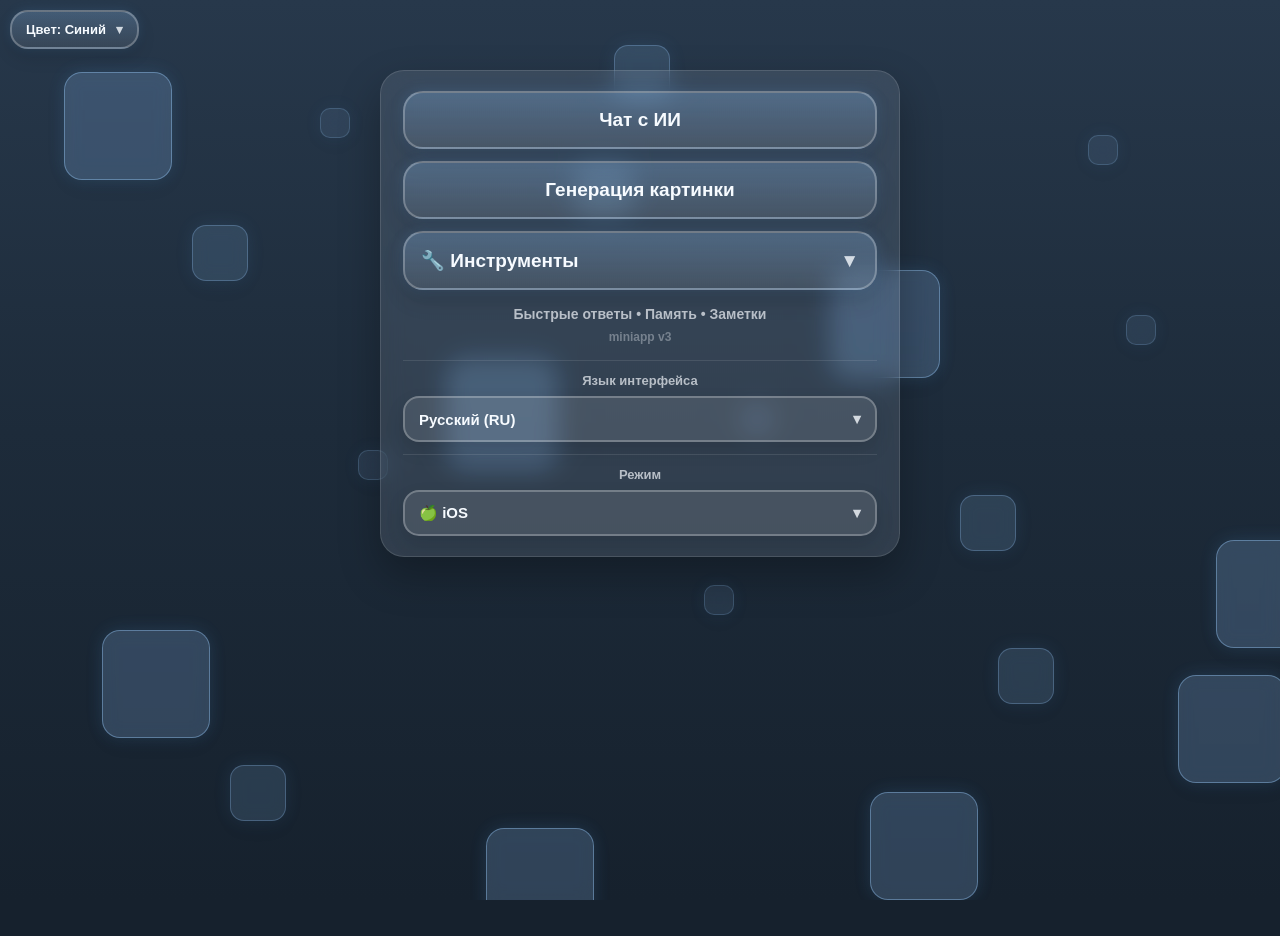
==== commit 5f74405f: "Update index.html" ====
--- a/docs/index.html
+++ b/docs/index.html
@@ -86,6 +86,11 @@
       color: var(--text);
       display: flex;
       flex-direction: column;
+      /* Делаем весь текст четким */
+      font-weight: 600 !important;
+      -webkit-font-smoothing: antialiased;
+      -moz-osx-font-smoothing: grayscale;
+      text-rendering: optimizeLegibility;
     }
     
     .wrap {
@@ -108,6 +113,29 @@
 
     .header, .top, .tool-header {
       padding-top: 12px !important;
+    }
+
+    /* Убираем размытие с кнопок */
+    .btn, .tools-btn, .tool-item, .langPill, .themePill, .platformPill {
+      backdrop-filter: none !important;
+      -webkit-backdrop-filter: none !important;
+      font-weight: 700 !important; /* Кнопки еще жирнее */
+      border: 2px solid rgba(255, 255, 255, 0.25) !important; /* Обводка */
+    }
+
+    /* Специально для Android синей темы */
+    html.android-mode[data-theme="blue"] .btn,
+    html.android-mode[data-theme="blue"] .tools-btn,
+    html.android-mode[data-theme="blue"] .tool-item {
+      background: linear-gradient(180deg, #6bb5ff, #4aa3ff) !important;
+      border: 2px solid rgba(255, 255, 255, 0.4) !important;
+      color: white !important;
+      font-weight: 700 !important;
+    }
+
+    /* Текст тоже четкий */
+    .sub, .ver, .langTitle, .platformTitle {
+      font-weight: 600 !important;
     }
   </style>
 
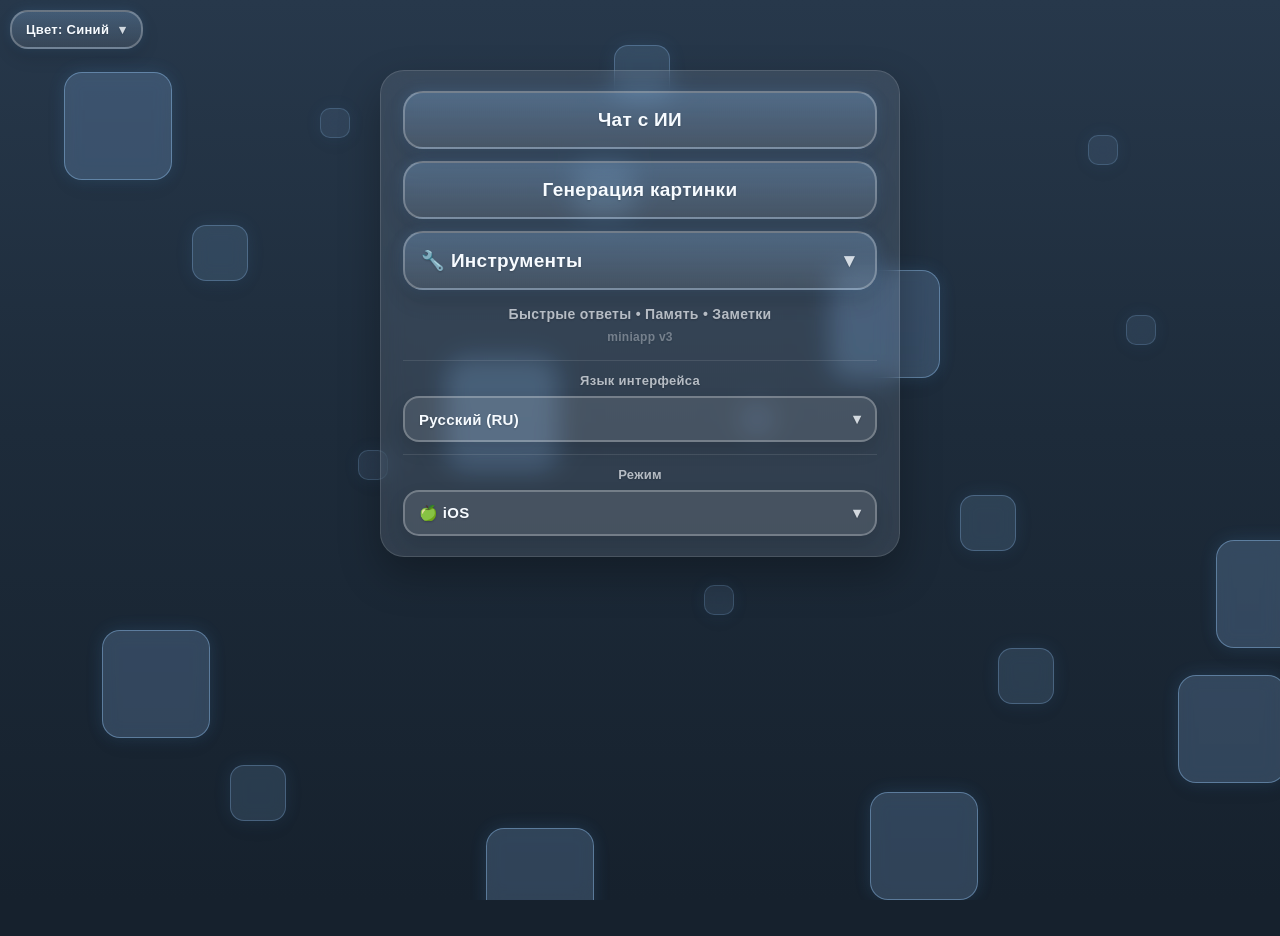
==== commit 62531a83: "Update index.html" ====
--- a/docs/index.html
+++ b/docs/index.html
@@ -86,11 +86,12 @@
       color: var(--text);
       display: flex;
       flex-direction: column;
-      /* Делаем весь текст четким */
-      font-weight: 600 !important;
+      /* МАКСИМАЛЬНАЯ ЧЕТКОСТЬ И НАСЫЩЕННОСТЬ ТЕКСТА */
+      font-weight: 700 !important;
       -webkit-font-smoothing: antialiased;
       -moz-osx-font-smoothing: grayscale;
       text-rendering: optimizeLegibility;
+      text-shadow: 0 0 0.5px rgba(255,255,255,0.3);
     }
     
     .wrap {
@@ -119,23 +120,32 @@
     .btn, .tools-btn, .tool-item, .langPill, .themePill, .platformPill {
       backdrop-filter: none !important;
       -webkit-backdrop-filter: none !important;
-      font-weight: 700 !important; /* Кнопки еще жирнее */
-      border: 2px solid rgba(255, 255, 255, 0.25) !important; /* Обводка */
-    }
-
-    /* Специально для Android синей темы */
+      font-weight: 800 !important; /* Кнопки максимально жирные */
+      border: 2px solid rgba(255, 255, 255, 0.25) !important; /* Базовая обводка */
+      text-shadow: 0 1px 2px rgba(0,0,0,0.2);
+    }
+
+    /* ДЛЯ ANDROID - более яркий синий и заметная обводка */
+    html.android-mode[data-theme="blue"] {
+      filter: brightness(1.1); /* Весь интерфейс ярче на 10% */
+    }
+    
     html.android-mode[data-theme="blue"] .btn,
     html.android-mode[data-theme="blue"] .tools-btn,
-    html.android-mode[data-theme="blue"] .tool-item {
-      background: linear-gradient(180deg, #6bb5ff, #4aa3ff) !important;
-      border: 2px solid rgba(255, 255, 255, 0.4) !important;
-      color: white !important;
+    html.android-mode[data-theme="blue"] .tool-item,
+    html.android-mode[data-theme="blue"] .langPill,
+    html.android-mode[data-theme="blue"] .themePill,
+    html.android-mode[data-theme="blue"] .platformPill {
+      border: 2px solid rgba(255, 255, 255, 0.4) !important; /* Более заметная обводка */
+      box-shadow: 0 2px 8px rgba(0, 120, 255, 0.3) !important; /* Легкое свечение */
+    }
+
+    /* Текст максимально четкий */
+    .sub, .ver, .langTitle, .platformTitle, 
+    .btn, .tools-btn, .tool-text, .langPill span, .themePill span, .platformPill span {
       font-weight: 700 !important;
-    }
-
-    /* Текст тоже четкий */
-    .sub, .ver, .langTitle, .platformTitle {
-      font-weight: 600 !important;
+      text-shadow: 0 1px 2px rgba(0,0,0,0.2) !important;
+      letter-spacing: 0.3px !important; /* Легкий интервал для четкости */
     }
   </style>
 
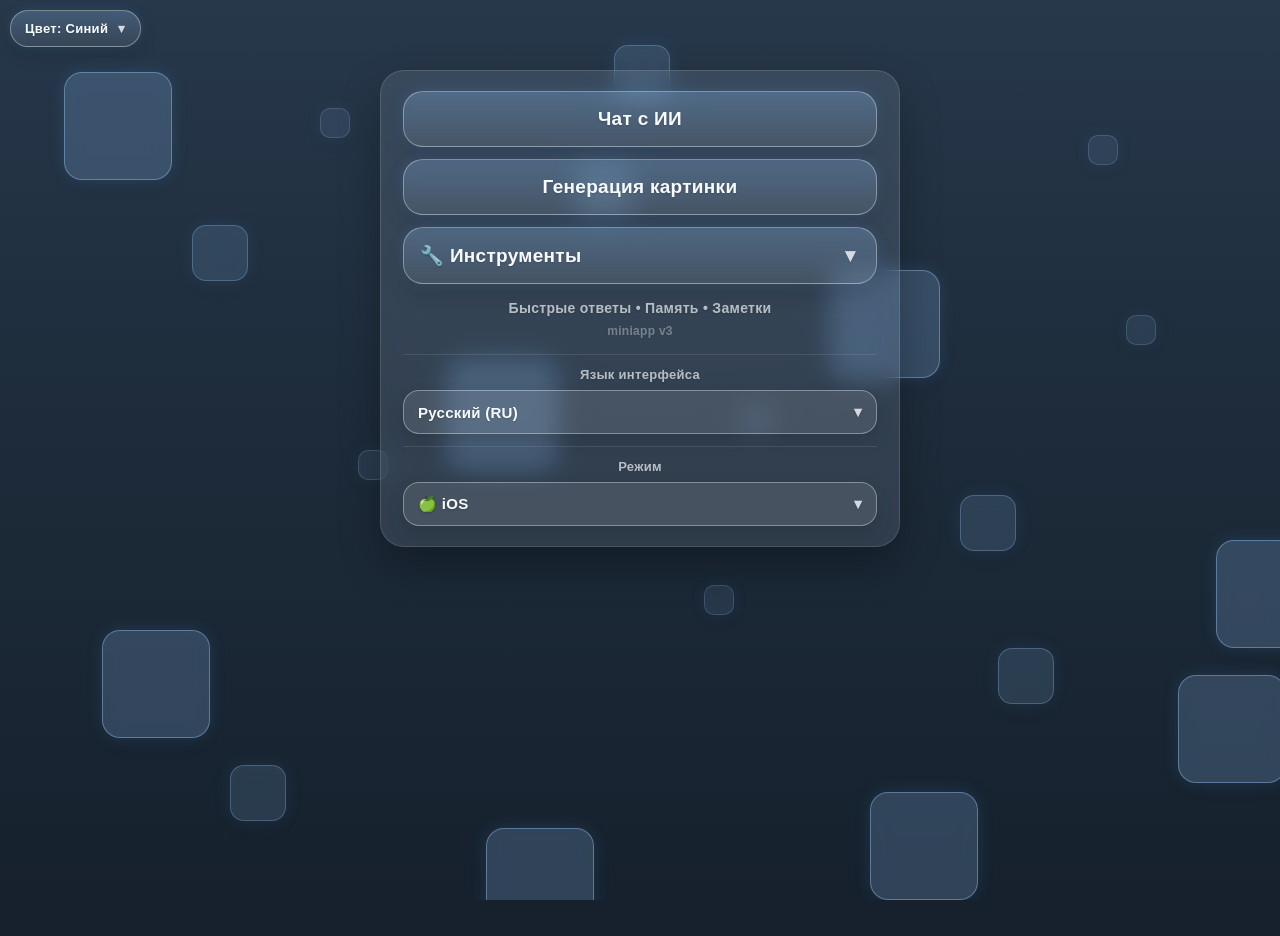
==== commit 1cacabaa: "Update index.html" ====
--- a/docs/index.html
+++ b/docs/index.html
@@ -86,12 +86,13 @@
       color: var(--text);
       display: flex;
       flex-direction: column;
-      /* МАКСИМАЛЬНАЯ ЧЕТКОСТЬ И НАСЫЩЕННОСТЬ ТЕКСТА */
-      font-weight: 700 !important;
+      /* МАКСИМАЛЬНАЯ ЧЕТКОСТЬ ДЛЯ ВСЕХ ТЕМ (iOS/Android) */
+      font-weight: 800 !important;
       -webkit-font-smoothing: antialiased;
       -moz-osx-font-smoothing: grayscale;
       text-rendering: optimizeLegibility;
-      text-shadow: 0 0 0.5px rgba(255,255,255,0.3);
+      font-smooth: always;
+      -webkit-text-stroke: 0.3px rgba(255,255,255,0.1);
     }
     
     .wrap {
@@ -120,32 +121,62 @@
     .btn, .tools-btn, .tool-item, .langPill, .themePill, .platformPill {
       backdrop-filter: none !important;
       -webkit-backdrop-filter: none !important;
-      font-weight: 800 !important; /* Кнопки максимально жирные */
-      border: 2px solid rgba(255, 255, 255, 0.25) !important; /* Базовая обводка */
-      text-shadow: 0 1px 2px rgba(0,0,0,0.2);
-    }
-
-    /* ДЛЯ ANDROID - более яркий синий и заметная обводка */
+      font-weight: 800 !important; /* Максимально жирные */
+      border: 1px solid rgba(255, 255, 255, 0.35) !important; /* Узкая обводка */
+      text-shadow: 0 1px 3px rgba(0,0,0,0.3);
+      letter-spacing: 0.3px;
+    }
+
+    /* ЧЕРНАЯ ТЕМА - белая обводка */
+    :root[data-theme="black"] .btn,
+    :root[data-theme="black"] .tools-btn,
+    :root[data-theme="black"] .tool-item,
+    :root[data-theme="black"] .langPill,
+    :root[data-theme="black"] .themePill,
+    :root[data-theme="black"] .platformPill {
+      border: 1px solid rgba(255, 255, 255, 0.5) !important; /* Белая обводка */
+    }
+
+    /* СИНЯЯ ТЕМА - стандартная обводка */
+    :root[data-theme="blue"] .btn,
+    :root[data-theme="blue"] .tools-btn,
+    :root[data-theme="blue"] .tool-item,
+    :root[data-theme="blue"] .langPill,
+    :root[data-theme="blue"] .themePill,
+    :root[data-theme="blue"] .platformPill {
+      border: 1px solid rgba(255, 255, 255, 0.35) !important;
+    }
+
+    /* СВЕТЛАЯ ТЕМА - темная обводка */
+    :root[data-theme="light"] .btn,
+    :root[data-theme="light"] .tools-btn,
+    :root[data-theme="light"] .tool-item,
+    :root[data-theme="light"] .langPill,
+    :root[data-theme="light"] .themePill,
+    :root[data-theme="light"] .platformPill {
+      border: 1px solid rgba(0, 0, 0, 0.3) !important;
+      color: #1a2634 !important;
+    }
+
+    /* ДЛЯ ANDROID - чуть ярче */
     html.android-mode[data-theme="blue"] {
-      filter: brightness(1.1); /* Весь интерфейс ярче на 10% */
+      filter: brightness(1.08);
     }
     
-    html.android-mode[data-theme="blue"] .btn,
-    html.android-mode[data-theme="blue"] .tools-btn,
-    html.android-mode[data-theme="blue"] .tool-item,
-    html.android-mode[data-theme="blue"] .langPill,
-    html.android-mode[data-theme="blue"] .themePill,
-    html.android-mode[data-theme="blue"] .platformPill {
-      border: 2px solid rgba(255, 255, 255, 0.4) !important; /* Более заметная обводка */
-      box-shadow: 0 2px 8px rgba(0, 120, 255, 0.3) !important; /* Легкое свечение */
-    }
-
-    /* Текст максимально четкий */
-    .sub, .ver, .langTitle, .platformTitle, 
-    .btn, .tools-btn, .tool-text, .langPill span, .themePill span, .platformPill span {
-      font-weight: 700 !important;
+    html.android-mode[data-theme="black"] {
+      filter: brightness(1.1);
+    }
+
+    /* Текст максимально четкий для всех элементов */
+    body, .sub, .ver, .langTitle, .platformTitle, 
+    .btn, .tools-btn, .tool-text, .langPill span, .themePill span, .platformPill span,
+    .title, .gear, a, button, span, div {
+      font-weight: 800 !important;
       text-shadow: 0 1px 2px rgba(0,0,0,0.2) !important;
-      letter-spacing: 0.3px !important; /* Легкий интервал для четкости */
+      letter-spacing: 0.3px !important;
+      -webkit-font-smoothing: antialiased;
+      -moz-osx-font-smoothing: grayscale;
+      text-rendering: optimizeLegibility;
     }
   </style>
 
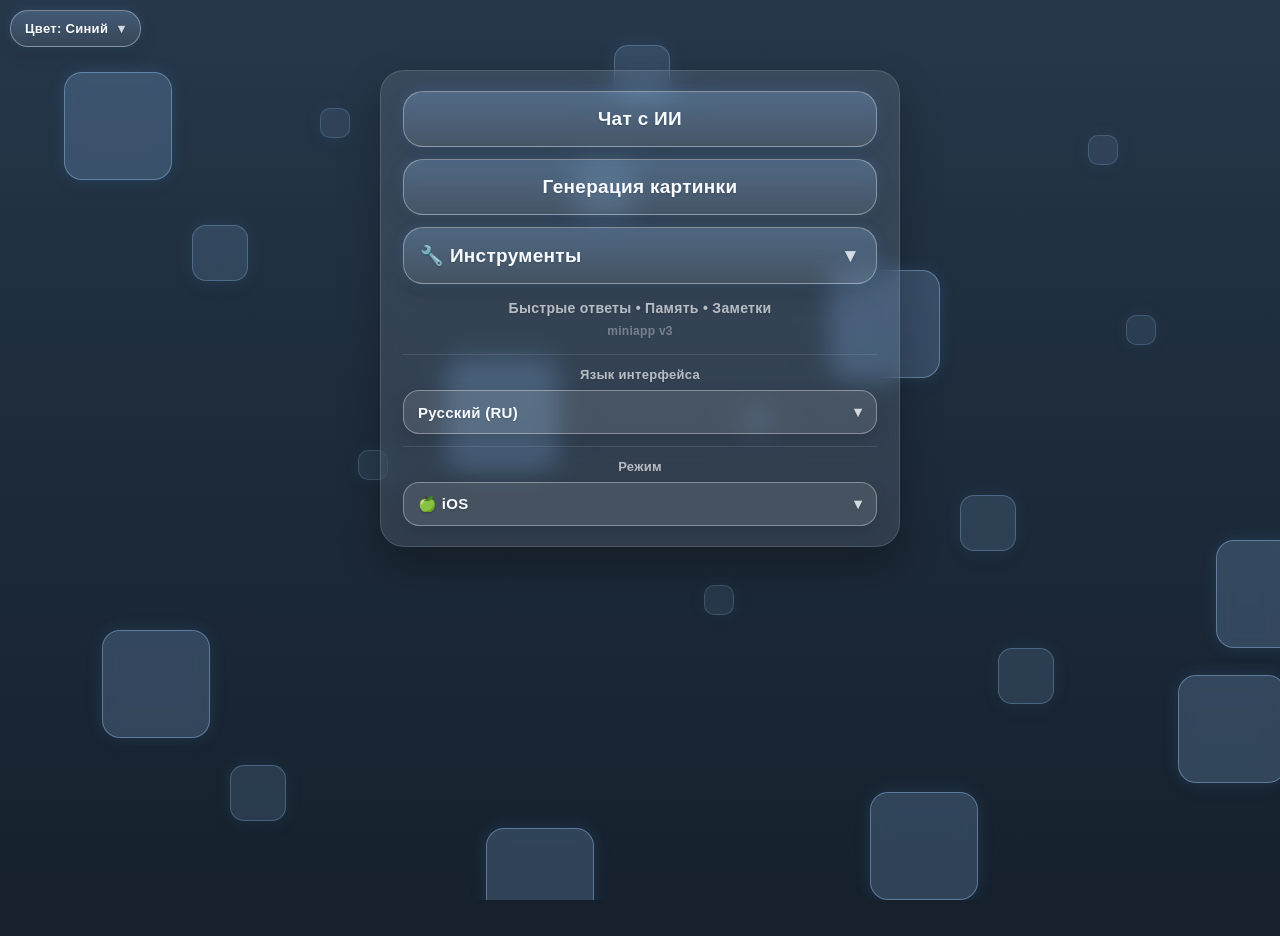
==== commit b19825f1: "Update index.html" ====
--- a/docs/index.html
+++ b/docs/index.html
@@ -122,19 +122,19 @@
       backdrop-filter: none !important;
       -webkit-backdrop-filter: none !important;
       font-weight: 800 !important; /* Максимально жирные */
-      border: 1px solid rgba(255, 255, 255, 0.35) !important; /* Узкая обводка */
+      border: 1px solid rgba(255, 255, 255, 0.35) !important; /* Узкая обводка для всех тем */
       text-shadow: 0 1px 3px rgba(0,0,0,0.3);
       letter-spacing: 0.3px;
     }
 
-    /* ЧЕРНАЯ ТЕМА - белая обводка */
+    /* ЧЕРНАЯ ТЕМА - такая же обводка как у синей */
     :root[data-theme="black"] .btn,
     :root[data-theme="black"] .tools-btn,
     :root[data-theme="black"] .tool-item,
     :root[data-theme="black"] .langPill,
     :root[data-theme="black"] .themePill,
     :root[data-theme="black"] .platformPill {
-      border: 1px solid rgba(255, 255, 255, 0.5) !important; /* Белая обводка */
+      border: 1px solid rgba(255, 255, 255, 0.35) !important; /* Такая же как у синей */
     }
 
     /* СИНЯЯ ТЕМА - стандартная обводка */
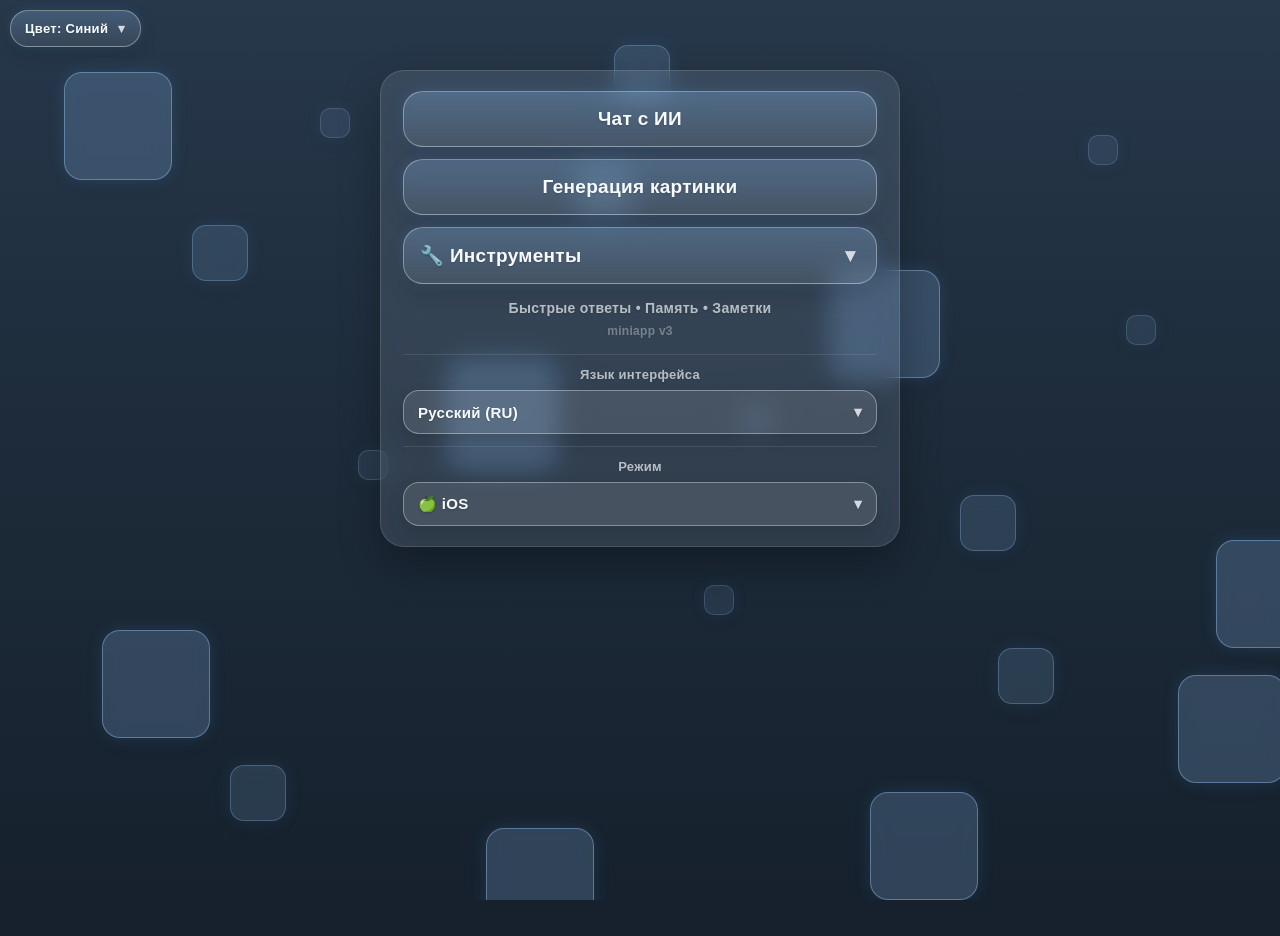
==== commit de183cde: "Update index.html" ====
--- a/docs/index.html
+++ b/docs/index.html
@@ -271,7 +271,7 @@
         </button>
       </div>
 
-      <!-- БЛОК ПЛАТФОРМЫ (iOS/Android) - НОВЫЙ -->
+      <!-- БЛОК ПЛАТФОРМЫ (iOS/Android) -->
       <div class="platformBlock">
         <div class="platformTitle" id="platformTitle">Режим</div>
         <button class="platformPill" id="platformBtn" type="button">
@@ -303,7 +303,7 @@
     </div>
   </div>
 
-  <!-- Оверлей платформы (iOS/Android) - НОВЫЙ -->
+  <!-- Оверлей платформы (iOS/Android) -->
   <div class="platformOverlay" id="platformOverlay">
     <div class="platformSheet">
       <div class="platformSheetHeader">
@@ -353,7 +353,7 @@
       catch(e) { return "blue"; }
     }
 
-    // Получение сохраненной платформы (iOS/Android) - НОВОЕ
+    // Получение сохраненной платформы (iOS/Android)
     function getSavedPlatform() {
       try { return localStorage.getItem("miniapp_platform_v1") || "ios"; } 
       catch(e) { return "ios"; }
@@ -409,6 +409,29 @@
         toolsChev.textContent = '▲';
       }
     })();
+
+    // ===== ДОБАВЛЕН ПЕРЕВОД ДЛЯ "РЕЖИМ" =====
+    const I18N = {
+      ru: { platform: "Режим" },
+      kk: { platform: "Режим" },
+      en: { platform: "Mode" },
+      tr: { platform: "Mod" },
+      uk: { platform: "Режим" },
+      fr: { platform: "Mode" }
+    };
+
+    function updatePlatformTitle() {
+      const lang = getSavedLang();
+      const t = I18N[lang] || I18N.ru;
+      const platformTitle = document.getElementById('platformTitle');
+      if (platformTitle) {
+        platformTitle.textContent = t.platform;
+      }
+    }
+
+    // Обновляем при загрузке и при смене языка
+    document.addEventListener('DOMContentLoaded', updatePlatformTitle);
+    window.addEventListener('languageChanged', updatePlatformTitle);
   </script>
 
   <!-- Подключаем index.js -->
--- a/docs/css/index.css
+++ b/docs/css/index.css
@@ -52,9 +52,9 @@
   --accent1:#3a8cff;
   --accent2:#1a6cff;
   
-  /* 📝 ТЕКСТ */
-  --text-primary: #2c3e50;
-  --text-secondary: #4a5a6a;
+  /* 📝 ТЕКСТ — сделал чуть светлее (было #2c3e50) */
+  --text-primary: #3a4a5a;      /* ← УМЕНЬШИЛ КОНТРАСТ (было #2c3e50) */
+  --text-secondary: #5a6a7a;     /* ← УМЕНЬШИЛ КОНТРАСТ (было #4a5a6a) */
   
   /* Панели */
   --sheet-bg: rgba(255, 255, 255, 0.85);
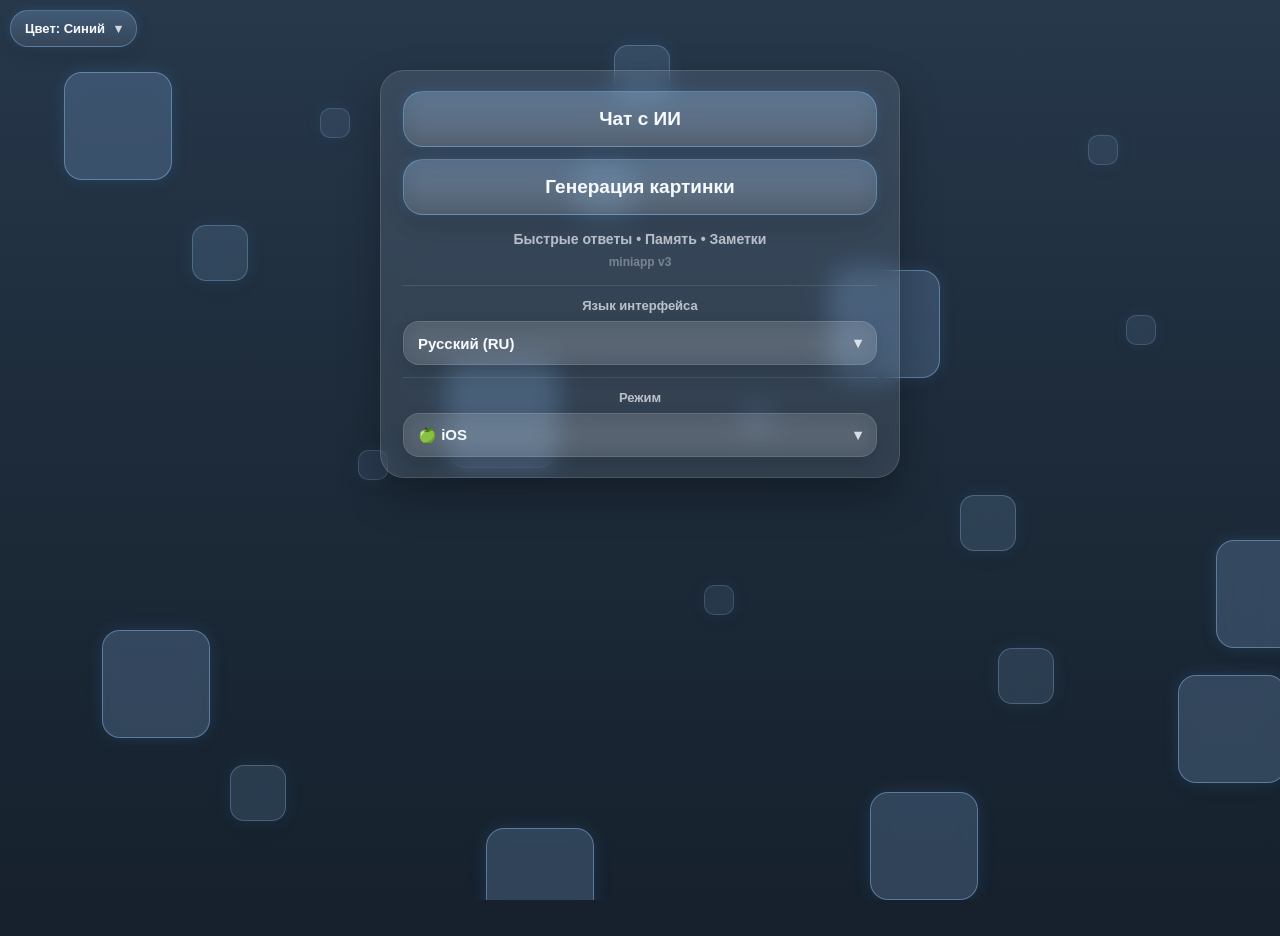
==== commit 855d80b1: "Update index.html" ====
--- a/docs/index.html
+++ b/docs/index.html
@@ -86,7 +86,6 @@
       color: var(--text);
       display: flex;
       flex-direction: column;
-      /* МАКСИМАЛЬНАЯ ЧЕТКОСТЬ ДЛЯ ВСЕХ ТЕМ (iOS/Android) */
       font-weight: 800 !important;
       -webkit-font-smoothing: antialiased;
       -moz-osx-font-smoothing: grayscale;
@@ -113,80 +112,213 @@
       -webkit-overflow-scrolling: touch;
     }
 
-    .header, .top, .tool-header {
-      padding-top: 12px !important;
-    }
-
-    /* Убираем размытие с кнопок */
-    .btn, .tools-btn, .tool-item, .langPill, .themePill, .platformPill {
+    /* Кнопки */
+    .btn {
+      display: block;
+      width: 100%;
+      text-align: center;
+      padding: 16px 16px;
+      border-radius: 20px;
+      font-size: 19px;
+      font-weight: 800;
+      color: var(--text);
+      text-decoration: none;
+      background: linear-gradient(180deg, color-mix(in srgb, var(--accent1) 18%, white 8%) 0%, rgba(255,255,255,.08) 100%);
+      border: 1px solid color-mix(in srgb, var(--accent1) 24%, rgba(255,255,255,.12));
+      backdrop-filter: blur(12px) saturate(115%);
+      -webkit-backdrop-filter: blur(12px) saturate(115%);
+      box-shadow: 0 10px 22px rgba(0,0,0,.14), 0 0 14px color-mix(in srgb, var(--accent1) 16%, transparent);
+      margin-bottom: 12px;
+      transition: all 0.2s ease;
+    }
+
+    .btn:active {
+      transform: scale(.995);
+    }
+
+    .btn:hover {
+      border-color: color-mix(in srgb, var(--accent1) 35%, rgba(255,255,255,.18));
+      background: linear-gradient(180deg, color-mix(in srgb, var(--accent1) 22%, white 10%) 0%, rgba(255,255,255,.10) 100%);
+    }
+
+    .sub {
+      margin-top: 16px;
+      text-align: center;
+      color: var(--subtext);
+      font-size: 14px;
+    }
+
+    .ver {
+      margin-top: 8px;
+      text-align: center;
+      font-size: 12px;
+      opacity: 0.5;
+      color: var(--subtext);
+    }
+
+    /* БЛОК ЯЗЫКА */
+    .langBlock {
+      margin-top: 16px;
+      border-top: 1px solid rgba(255, 255, 255, .10);
+      padding-top: 12px;
+    }
+
+    .langTitle {
+      font-size: 13px;
+      color: var(--subtext);
+      margin-bottom: 8px;
+      text-align: center;
+    }
+
+    .langPill {
+      width: 100%;
+      border-radius: 16px;
+      padding: 12px 14px;
+      background: rgba(255, 255, 255, .10);
+      border: 1px solid rgba(255, 255, 255, .12);
+      color: var(--text);
+      outline: none;
+      backdrop-filter: blur(12px) saturate(115%);
+      -webkit-backdrop-filter: blur(12px) saturate(115%);
+      font-size: 15px;
+      font-weight: 700;
+      display: flex;
+      align-items: center;
+      justify-content: space-between;
+      gap: 12px;
+      cursor: pointer;
+    }
+
+    .chev {
+      opacity: .8;
+    }
+
+    /* БЛОК ПЛАТФОРМЫ */
+    .platformBlock {
+      margin-top: 12px;
+      border-top: 1px solid rgba(255, 255, 255, .10);
+      padding-top: 12px;
+    }
+
+    .platformTitle {
+      font-size: 13px;
+      color: var(--subtext);
+      margin-bottom: 8px;
+      text-align: center;
+    }
+
+    .platformPill {
+      width: 100%;
+      border-radius: 16px;
+      padding: 12px 14px;
+      background: rgba(255, 255, 255, .10);
+      border: 1px solid rgba(255, 255, 255, .12);
+      color: var(--text);
+      outline: none;
+      backdrop-filter: blur(12px) saturate(115%);
+      -webkit-backdrop-filter: blur(12px) saturate(115%);
+      font-size: 15px;
+      font-weight: 700;
+      display: flex;
+      align-items: center;
+      justify-content: space-between;
+      gap: 12px;
+      cursor: pointer;
+    }
+
+    /* КНОПКА ТЕМЫ */
+    .themePill {
+      position: fixed;
+      top: calc(10px + env(safe-area-inset-top));
+      left: 10px;
+      z-index: 10000;
+      padding: 10px 14px;
+      border-radius: 18px;
+      background: linear-gradient(180deg, color-mix(in srgb, var(--accent1) 16%, white 8%) 0%, rgba(255,255,255,.08) 100%);
+      border: 1px solid color-mix(in srgb, var(--accent1) 24%, rgba(255,255,255,.12));
+      color: var(--text);
+      backdrop-filter: blur(12px) saturate(115%);
+      font-size: 13px;
+      font-weight: 800;
+      display: flex;
+      align-items: center;
+      gap: 10px;
+      cursor: pointer;
+    }
+
+    /* Светлая тема */
+    :root[data-theme="light"] .btn,
+    :root[data-theme="light"] .langPill,
+    :root[data-theme="light"] .platformPill,
+    :root[data-theme="light"] .themePill {
+      background: rgba(255,255,255,0.4);
+      backdrop-filter: blur(12px);
+      border: 1.5px solid #c0c0c0;
+      color: #3a4a5a;
+    }
+
+    :root[data-theme="light"] .sub,
+    :root[data-theme="light"] .ver,
+    :root[data-theme="light"] .langTitle,
+    :root[data-theme="light"] .platformTitle {
+      color: #5a6a7a;
+    }
+
+    /* Android */
+    html.android-mode .btn,
+    html.android-mode .langPill,
+    html.android-mode .platformPill,
+    html.android-mode .themePill {
       backdrop-filter: none !important;
-      -webkit-backdrop-filter: none !important;
-      font-weight: 800 !important; /* Максимально жирные */
-      border: 1px solid rgba(255, 255, 255, 0.35) !important; /* Узкая обводка для всех тем */
-      text-shadow: 0 1px 3px rgba(0,0,0,0.3);
-      letter-spacing: 0.3px;
-    }
-
-    /* ЧЕРНАЯ ТЕМА - такая же обводка как у синей */
-    :root[data-theme="black"] .btn,
-    :root[data-theme="black"] .tools-btn,
-    :root[data-theme="black"] .tool-item,
-    :root[data-theme="black"] .langPill,
-    :root[data-theme="black"] .themePill,
-    :root[data-theme="black"] .platformPill {
-      border: 1px solid rgba(255, 255, 255, 0.35) !important; /* Такая же как у синей */
-    }
-
-    /* СИНЯЯ ТЕМА - стандартная обводка */
-    :root[data-theme="blue"] .btn,
-    :root[data-theme="blue"] .tools-btn,
-    :root[data-theme="blue"] .tool-item,
-    :root[data-theme="blue"] .langPill,
-    :root[data-theme="blue"] .themePill,
-    :root[data-theme="blue"] .platformPill {
-      border: 1px solid rgba(255, 255, 255, 0.35) !important;
-    }
-
-    /* СВЕТЛАЯ ТЕМА - темная обводка */
-    :root[data-theme="light"] .btn,
-    :root[data-theme="light"] .tools-btn,
-    :root[data-theme="light"] .tool-item,
-    :root[data-theme="light"] .langPill,
-    :root[data-theme="light"] .themePill,
-    :root[data-theme="light"] .platformPill {
-      border: 1px solid rgba(0, 0, 0, 0.3) !important;
-      color: #1a2634 !important;
-    }
-
-    /* ДЛЯ ANDROID - чуть ярче */
-    html.android-mode[data-theme="blue"] {
-      filter: brightness(1.08);
-    }
-    
-    html.android-mode[data-theme="black"] {
-      filter: brightness(1.1);
-    }
-
-    /* Текст максимально четкий для всех элементов */
-    body, .sub, .ver, .langTitle, .platformTitle, 
-    .btn, .tools-btn, .tool-text, .langPill span, .themePill span, .platformPill span,
-    .title, .gear, a, button, span, div {
-      font-weight: 800 !important;
-      text-shadow: 0 1px 2px rgba(0,0,0,0.2) !important;
-      letter-spacing: 0.3px !important;
-      -webkit-font-smoothing: antialiased;
-      -moz-osx-font-smoothing: grayscale;
-      text-rendering: optimizeLegibility;
-    }
+      background: rgba(255,255,255,0.08) !important;
+      border: 1px solid rgba(255,255,255,0.1) !important;
+    }
+
+    html.android-mode[data-theme="light"] .btn,
+    html.android-mode[data-theme="light"] .langPill,
+    html.android-mode[data-theme="light"] .platformPill,
+    html.android-mode[data-theme="light"] .themePill {
+      background: rgba(255,255,255,0.8) !important;
+      border: 1.5px solid #c0c0c0 !important;
+      color: #3a4a5a !important;
+    }
+
+    /* КУБИКИ */
+    .cube {
+      position: absolute;
+      width: 108px;
+      height: 108px;
+      border-radius: 18px;
+      background: color-mix(in srgb, var(--accent1) 18%, white 10%);
+      border: 1px solid color-mix(in srgb, var(--accent1) 42%, white 20%);
+      backdrop-filter: blur(8px) saturate(120%);
+      pointer-events: none;
+      opacity: .72;
+    }
+    .cube.small { width: 56px; height: 56px; opacity: .52; }
+    .cube.tiny { width: 30px; height: 30px; opacity: .38; }
+    .f1 { animation: drift1 14s ease-in-out infinite; }
+    .f2 { animation: drift2 16s ease-in-out infinite; }
+    .f3 { animation: drift3 15s ease-in-out infinite; }
+    .f4 { animation: drift4 17s ease-in-out infinite; }
+    .f5 { animation: drift5 13s ease-in-out infinite; }
+    .f6 { animation: drift6 18s ease-in-out infinite; }
+
+    @keyframes drift1{ 0%,100%{transform: translate(0,0)} 50%{transform: translate(12px,-14px)} }
+    @keyframes drift2{ 0%,100%{transform: translate(0,0)} 50%{transform: translate(-14px,-10px)} }
+    @keyframes drift3{ 0%,100%{transform: translate(0,0)} 50%{transform: translate(10px,12px)} }
+    @keyframes drift4{ 0%,100%{transform: translate(0,0)} 50%{transform: translate(-12px,14px)} }
+    @keyframes drift5{ 0%,100%{transform: translate(0,0)} 50%{transform: translate(8px,-10px)} }
+    @keyframes drift6{ 0%,100%{transform: translate(0,0)} 50%{transform: translate(-8px,10px)} }
+
+    html.android-mode .cube { display: none !important; }
   </style>
 
   <link rel="stylesheet" href="./css/base.css?v=3">
   <link rel="stylesheet" href="./css/index.css?v=6">
-  <link rel="stylesheet" href="./css/tools.css?v=1">
 </head>
-
 <body>
-  <!-- КНОПКА ТЕМЫ -->
+
   <button class="themePill" id="themeBtn" type="button">
     <span id="themeBtnText">Цвет: Синий</span> <span class="chev">▾</span>
   </button>
@@ -202,7 +334,6 @@
   <div class="cube small f2" style="left:75%; top:55%"></div>
   <div class="cube tiny f3" style="left:85%; top:15%"></div>
   <div class="cube f4" style="left:92%; top:75%"></div>
-  
   <div class="cube f5" style="left:8%; top:70%"></div>
   <div class="cube small f6" style="left:18%; top:85%"></div>
   <div class="cube tiny f1" style="left:28%; top:50%"></div>
@@ -216,54 +347,12 @@
 
   <div class="wrap">
     <div class="card">
-      <!-- ОБЫЧНЫЕ КНОПКИ -->
       <button class="btn" id="chatBtn" onclick="openPage('chat.html')">💬 Чат с ИИ</button>
       <button class="btn" id="imgBtn" onclick="openPage('image.html')">🎨 Генерация картинки</button>
-      
-      <!-- КНОПКА ИНСТРУМЕНТОВ -->
-      <div class="tools-container">
-        <button class="btn tools-btn" id="toolsBtn" type="button">
-          <span id="toolsBtnText">🔧 Инструменты</span> <span class="chev" id="toolsChev">▼</span>
-        </button>
-        
-        <div class="tools-dropdown" id="toolsDropdown">
-          <div class="tool-item" onclick="openTool('remove-bg.html')">
-            <span class="tool-icon">📸</span>
-            <span class="tool-text" id="toolRemoveBgText">Удаление фона</span>
-            <span class="tool-arrow">▶</span>
-          </div>
-          <div class="tool-item" onclick="openTool('text-from-image.html')">
-            <span class="tool-icon">🎨</span>
-            <span class="tool-text" id="toolTextFromImageText">Текст с фото</span>
-            <span class="tool-arrow">▶</span>
-          </div>
-          <div class="tool-item" onclick="openTool('selfie-filters.html')">
-            <span class="tool-icon">🤳</span>
-            <span class="tool-text" id="toolSelfieFiltersText">Селфи фильтры</span>
-            <span class="tool-arrow">▶</span>
-          </div>
-          <div class="tool-item" onclick="openTool('music.html')">
-            <span class="tool-icon">🎵</span>
-            <span class="tool-text" id="toolMusicText">Создание музыки</span>
-            <span class="tool-arrow">▶</span>
-          </div>
-          <div class="tool-item" onclick="openTool('meme.html')">
-            <span class="tool-icon">📝</span>
-            <span class="tool-text" id="toolMemeText">Создание мемов</span>
-            <span class="tool-arrow">▶</span>
-          </div>
-          <div class="tool-item" onclick="openTool('qr.html')">
-            <span class="tool-icon">📱</span>
-            <span class="tool-text" id="toolQrText">QR коды</span>
-            <span class="tool-arrow">▶</span>
-          </div>
-        </div>
-      </div>
 
       <div class="sub" id="subText">Быстрые ответы • Память • Заметки</div>
       <div class="ver" id="verText">miniapp v3</div>
 
-      <!-- БЛОК ЯЗЫКА -->
       <div class="langBlock">
         <div class="langTitle" id="langTitle">Язык интерфейса</div>
         <button class="langPill" id="langBtn" type="button">
@@ -271,7 +360,6 @@
         </button>
       </div>
 
-      <!-- БЛОК ПЛАТФОРМЫ (iOS/Android) -->
       <div class="platformBlock">
         <div class="platformTitle" id="platformTitle">Режим</div>
         <button class="platformPill" id="platformBtn" type="button">
@@ -303,7 +391,7 @@
     </div>
   </div>
 
-  <!-- Оверлей платформы (iOS/Android) -->
+  <!-- Оверлей платформы -->
   <div class="platformOverlay" id="platformOverlay">
     <div class="platformSheet">
       <div class="platformSheetHeader">
@@ -315,102 +403,30 @@
   </div>
 
   <script>
-    // Функция открытия страниц внутри Telegram
     function openPage(page) {
-      const tg = window.Telegram?.WebApp;
       const lang = getSavedLang();
       const theme = getSavedTheme();
       const platform = getSavedPlatform();
-      
       const baseUrl = window.location.origin + window.location.pathname.replace('index.html', '');
       const fullUrl = `${baseUrl}${page}?lang=${encodeURIComponent(lang)}&theme=${encodeURIComponent(theme)}&platform=${encodeURIComponent(platform)}`;
-      
       window.location.href = fullUrl;
     }
 
-    // Функция открытия инструментов
-    function openTool(toolPage) {
-      const tg = window.Telegram?.WebApp;
-      const lang = getSavedLang();
-      const theme = getSavedTheme();
-      const platform = getSavedPlatform();
-      
-      const baseUrl = window.location.origin + window.location.pathname.replace('index.html', '');
-      const fullUrl = `${baseUrl}tools/${toolPage}?lang=${encodeURIComponent(lang)}&theme=${encodeURIComponent(theme)}&platform=${encodeURIComponent(platform)}`;
-      
-      window.location.href = fullUrl;
-    }
-
-    // Получение сохраненного языка
     function getSavedLang() {
       try { return localStorage.getItem("miniapp_lang_v1") || "ru"; } 
       catch(e) { return "ru"; }
     }
 
-    // Получение сохраненной темы
     function getSavedTheme() {
       try { return localStorage.getItem("miniapp_theme_v1") || "blue"; } 
       catch(e) { return "blue"; }
     }
 
-    // Получение сохраненной платформы (iOS/Android)
     function getSavedPlatform() {
       try { return localStorage.getItem("miniapp_platform_v1") || "ios"; } 
       catch(e) { return "ios"; }
     }
 
-    // Инициализация выпадающего меню
-    (function() {
-      const toolsBtn = document.getElementById('toolsBtn');
-      const toolsDropdown = document.getElementById('toolsDropdown');
-      const toolsChev = document.getElementById('toolsChev');
-      
-      if (!toolsBtn || !toolsDropdown) return;
-      
-      let isOpen = false;
-      try {
-        isOpen = localStorage.getItem('tools_menu_open') === 'true';
-      } catch(e) {}
-      
-      function toggleTools(e) {
-        e.preventDefault();
-        e.stopPropagation();
-        
-        isOpen = !isOpen;
-        
-        if (isOpen) {
-          toolsDropdown.classList.add('open');
-          toolsBtn.classList.add('active');
-          toolsChev.classList.add('rotate');
-          toolsChev.textContent = '▲';
-        } else {
-          toolsDropdown.classList.remove('open');
-          toolsBtn.classList.remove('active');
-          toolsChev.classList.remove('rotate');
-          toolsChev.textContent = '▼';
-        }
-        
-        try {
-          localStorage.setItem('tools_menu_open', isOpen);
-        } catch(e) {}
-      }
-      
-      toolsBtn.addEventListener('click', toggleTools);
-      
-      document.addEventListener('click', (e) => {
-        if (isOpen && !toolsBtn.contains(e.target) && !toolsDropdown.contains(e.target)) {
-          toggleTools(e);
-        }
-      });
-      
-      if (isOpen) {
-        toolsDropdown.classList.add('open');
-        toolsBtn.classList.add('active');
-        toolsChev.textContent = '▲';
-      }
-    })();
-
-    // ===== ДОБАВЛЕН ПЕРЕВОД ДЛЯ "РЕЖИМ" =====
     const I18N = {
       ru: { platform: "Режим" },
       kk: { platform: "Режим" },
@@ -424,17 +440,13 @@
       const lang = getSavedLang();
       const t = I18N[lang] || I18N.ru;
       const platformTitle = document.getElementById('platformTitle');
-      if (platformTitle) {
-        platformTitle.textContent = t.platform;
-      }
-    }
-
-    // Обновляем при загрузке и при смене языка
+      if (platformTitle) platformTitle.textContent = t.platform;
+    }
+
     document.addEventListener('DOMContentLoaded', updatePlatformTitle);
     window.addEventListener('languageChanged', updatePlatformTitle);
   </script>
 
-  <!-- Подключаем index.js -->
   <script type="module" src="./js/index.js?v=7"></script>
 </body>
 </html>
